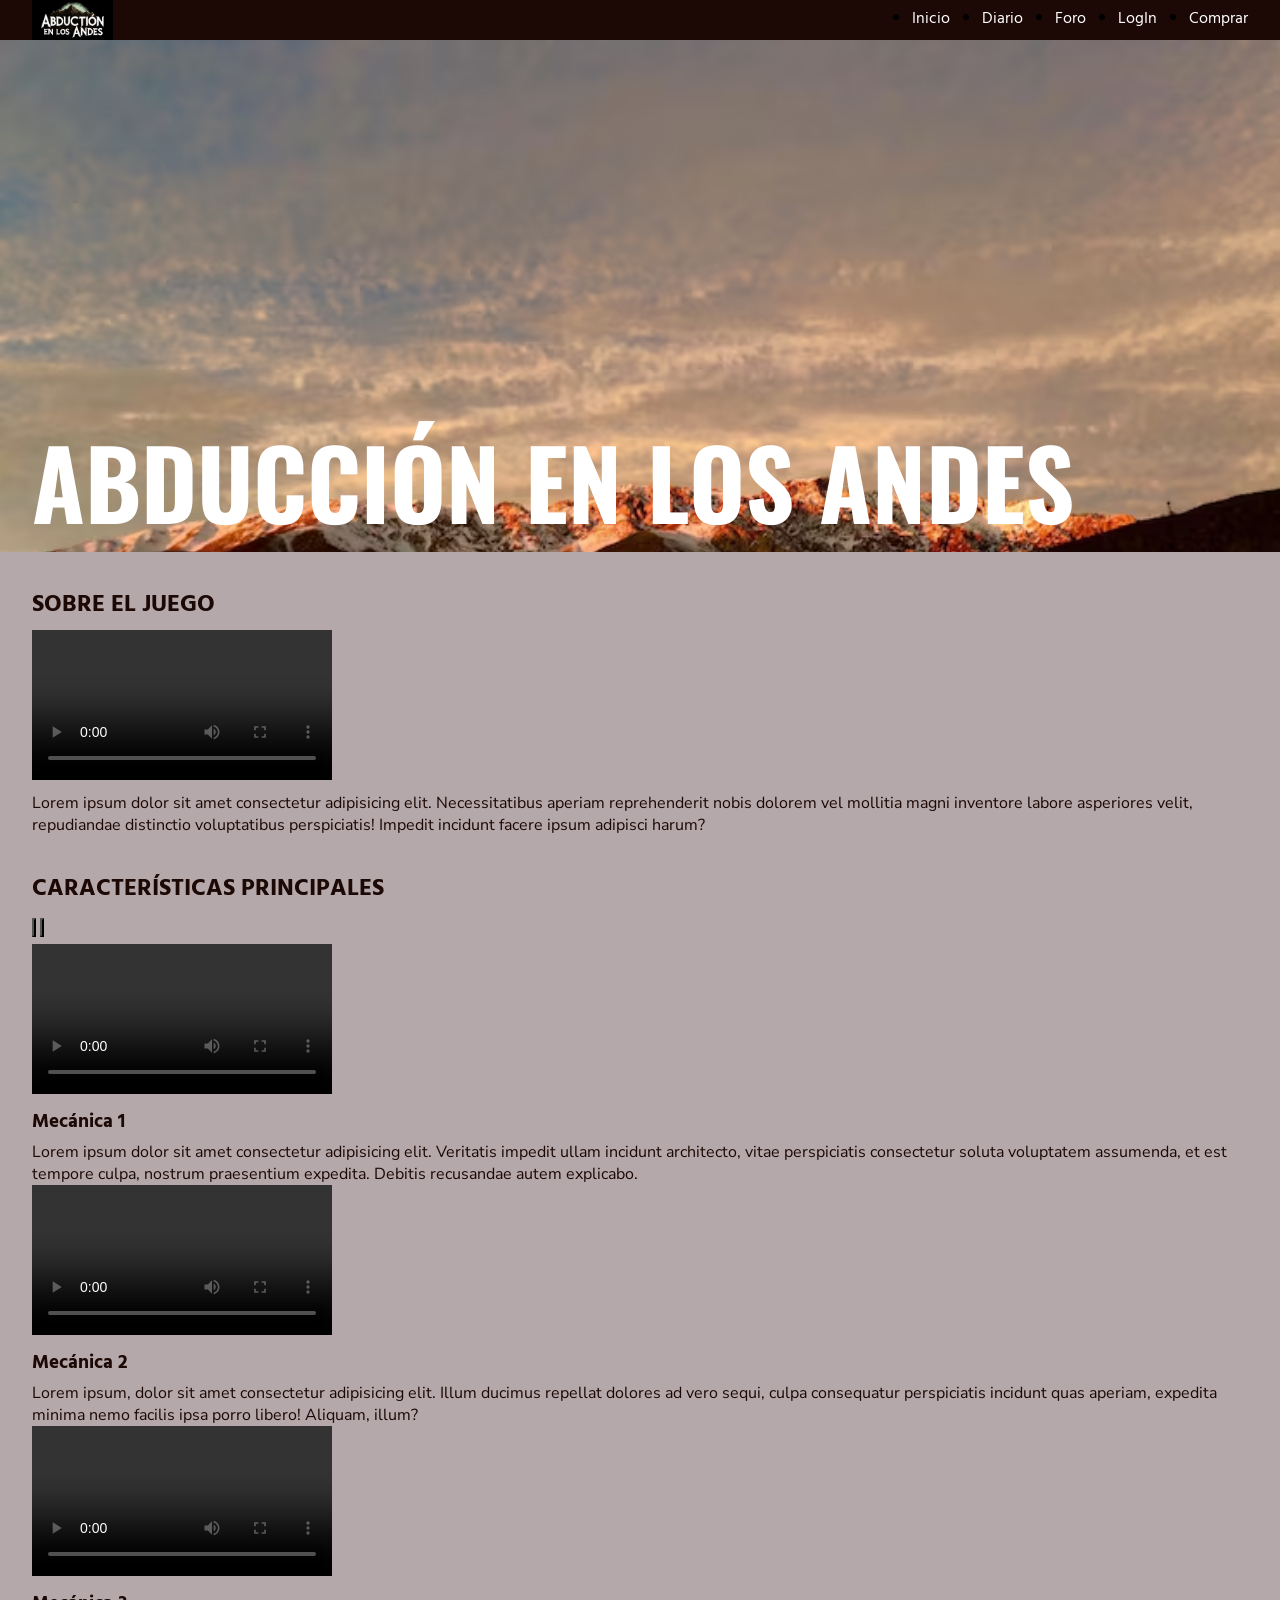
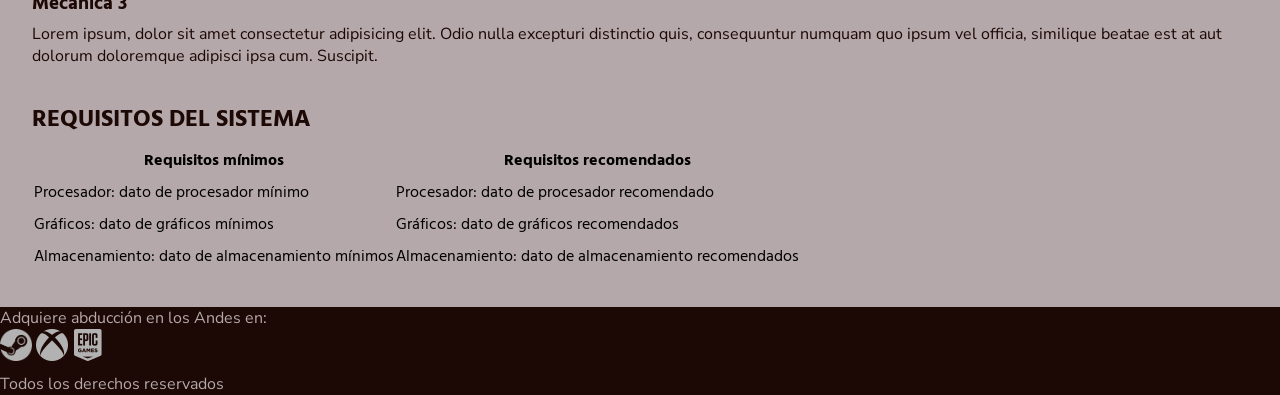
==== index.html @ d73d6712 "initial commit" ====
<!DOCTYPE html>
<html lang="es">
<head>
    <meta charset="UTF-8">
    <meta name="viewport" content="width=device-width, initial-scale=1.0">
    <title>Abducción en los Andes | inicio</title>
    <link rel="stylesheet" href="styles/styles.css">
</head>

<!-- Body -------------------------------------------------------->
<body>

<!-- Header -------------------------------------------------------->
    <header>
        <div>
            <nav>
                <img src="./assets/logo-juego.png" alt="imagen del logo" id="logo-juego">
                <ul>
                <li><a href="#">Inicio</a></li>
                <li><a href="pages/diario.html">Diario</a></li>
                <li><a href="pages/foro.html">Foro</a></li>
                <li><a href="pages/login.html">LogIn</a></li>
                <li><a href="pages/comprar.html">Comprar</a></li>
                </ul>
            </nav>
        </div>
        <div class="main-hero">
            <h1 id="titulo-home">Abducción en los andes</h1>
        </div>
    </header>

<!-- Main ---------------------------------------------------->
    <main class="main-home">

        <!-- Sección 1 Sobre el Juego -->
        <section>
           <h2>Sobre el juego</h2>
           <video src="./assets/trailer.mp4" controls>Trailer</video>
           <p>Lorem ipsum dolor sit amet consectetur adipisicing elit. Necessitatibus aperiam reprehenderit nobis dolorem vel mollitia magni inventore labore asperiores velit, repudiandae distinctio voluptatibus perspiciatis! Impedit incidunt facere ipsum adipisci harum?</p>
        </section>

        <!-- Sección 2 Características principales -->
        <section>
            <h2>Características principales</h2>
            <div>
                <button><img src="icon-next.png" alt=""></button>
                <button><img src="icon-back.png" alt=""></button>
                <article>
                    <video src="./assets/mecanica1.mp4" controls></video>
                    <h3>Mecánica 1</h3>
                    <p>Lorem ipsum dolor sit amet consectetur adipisicing elit. Veritatis impedit ullam incidunt architecto, vitae perspiciatis consectetur soluta voluptatem assumenda, et est tempore culpa, nostrum praesentium expedita. Debitis recusandae autem explicabo.</p>
                </article>
                <article>
                    <video src="./assets/mecanica2.mp4" controls></video>
                    <h3>Mecánica 2</h3>
                    <p>Lorem ipsum, dolor sit amet consectetur adipisicing elit. Illum ducimus repellat dolores ad vero sequi, culpa consequatur perspiciatis incidunt quas aperiam, expedita minima nemo facilis ipsa porro libero! Aliquam, illum?</p>
                </article>
                <article>
                    <video src="./assets/mecanica3.mp4" controls></video>
                    <h3>Mecánica 3</h3>
                    <p>Lorem ipsum, dolor sit amet consectetur adipisicing elit. Odio nulla excepturi distinctio quis, consequuntur numquam quo ipsum vel officia, similique beatae est at aut dolorum doloremque adipisci ipsa cum. Suscipit.</p>
                </article>
            </div>
        </section>

        <!-- Sección 3 Requisitos del sistema -->
        <section>
            <h2>Requisitos del sistema</h2>
            <table>
                <tr>
                    <th>Requisitos mínimos</th>
                    <th>Requisitos recomendados</th>
                </tr>
                <tr>
                    <td>Procesador: dato de procesador mínimo</td>
                    <td>Procesador: dato de procesador recomendado</td>
                </tr>
                <tr>
                    <td>Gráficos: dato de gráficos mínimos</td>
                    <td>Gráficos: dato de gráficos recomendados</td>
                </tr>
                <tr>
                    <td>Almacenamiento: dato de almacenamiento mínimos</td>
                    <td>Almacenamiento: dato de almacenamiento recomendados</td>
                </tr>
            </table>
        </section>
    </main>
    
<!-- Footer ----------------------------------->
    <footer>
        <p>Adquiere abducción en los Andes en:</p>
        <div>
            <img src="./assets/iconlinksteam.webp" alt="ícono de steam" id="icon-steam">
            <img src="./assets/iconlinkxbox.png" alt="ícono de xbox" id="icon-xbox">
            <img src="./assets/iconlinkepic.png" alt="ícono de epic games" id="icon-epic">
        </div>
        <p>Todos los derechos reservados</p>
    </footer>
</body>
</html>
---- styles/styles.css ----
@import url('https://fonts.googleapis.com/css2?family=Hind+Guntur:wght@300;400;500;600;700&family=Nunito+Sans:ital,opsz,wght@0,6..12,200..1000;1,6..12,200..1000&family=Oswald:wght@200..700&display=swap');

*{
    margin: 0;
    padding: 0;

}

body{
    background-color: #B5A8AA;
    font-family: "Hind Guntur", sans-serif;
}

section{
    margin: 2rem;
}

h1
{color:white;
text-transform: uppercase;
font-family: "Oswald", sans-serif;
}

#titulo-home{
    font-size: 6rem;
}

h2{
    color: #1C0804;
    text-transform: uppercase;
    font-family: "Hind Guntur", sans-serif;
}

h3{
    color: #1C0804;
    text-transform: capitalize;
}

p{
    color: #1C0804;
    font-family: "Nunito Sans", sans-serif;
}

button{
    background-color: whitesmoke;
}

nav{
    padding-left: 2rem;
    padding-right: 2rem;
    background-size: cover;
    background-color: #1C0804;
   display:flex;
   flex-direction:row;
   justify-content: space-between;
   align-items: center;
   ul{
    a{
        color: white;
        text-transform: capitalize;
        text-decoration: none;
    }
    display: flex;
    flex-direction: row;
    column-gap: 2rem;
   }
   #logo-juego{
    height: 40px;
   }
}

.main-hero{
    background-image:url(../assets/main-hero.avif);
    background-size: cover;
    background-position: center;
    background-repeat:no-repeat;
    text-align:left;
    block-size: 32rem;
    padding-left: 2rem;
    display:flex;
    align-items: last baseline;
}

.secondary-hero{
    background-image:url(../assets/secondary-hero.avif);
    background-size:cover;
    background-position: center;
    background-repeat: no-repeat;
    text-align: left;
    block-size: 8rem;
    padding-left: 2rem;
    display:flex;
    align-items: last baseline
}

footer{
    background-color: #1C0804;
    p{color: #B5A8AA;}
}

#icon-steam{
    width: 32px;
    height: 32px;
    color: #B5A8AA;
    filter: invert(70%);
}

#icon-xbox{
    width: 32px;
    height: 32px;
    color: #B5A8AA;
    filter: invert(70%);
}

#icon-epic{
    width: 32px;
    height: 32px;
    color: #B5A8AA;
    filter: invert(70%);
}

#icon-twitter{
    height: 32px;
    color: #B5A8AA;
    filter: invert(30%);    
}

#icon-google{
    height: 32px;
    color: #B5A8AA;
    filter: invert(30%);
}

#icon-facebook{
    height: 44px;
    color: #B5A8AA;
    filter: invert(30%);
}

#icon-comment{
    height: 32px;
    color: #B5A8AA;
    filter: invert(30%);
}

.nav-numeros{
    display: flex;
    flex-direction: row;
    margin-left: 2rem;
    align-items: baseline;
}

.nav-numeros-li{
    width: 5px;
    height: 25px;
    padding-left: 0.5rem;
    padding-right: 0.5rem;
    border: #1C0804 solid;
    border-radius: 50px;
}

.contenedor-cards{
       border: #1C0804 solid;
       border-radius: 30px;
       padding: 1rem;
}

.contenedor-cards-card{
    border: #573731 solid;
    border-width: 1px;
    border-radius: 10px;
    padding: 1rem;
    margin: 0.5rem;
    display: flex;
    flex-direction: column;
    row-gap: .5rem;
}

.like-comment-share{
    width: 150px;
    display: flex;
    flex-direction: row;
    justify-content: space-between;

}

.like-status{
    width: 40px;
    display: flex;
    flex-direction: row;
    justify-content: space-evenly;
}

.comment-status{
    width: 40px;
    display: flex;
    flex-direction: row;
    justify-content: space-evenly;
}

.share-status{
    width: 40px;
    display: flex;
    flex-direction: row;
    justify-content: space-evenly;
}

.main-foro{
    display: grid;
    grid-template-columns: repeat(3, 1fr);
    grid-template-areas: 
    "foro-discusiones foro-discusiones foro-sidebar";
}

.foro-discusiones{
    grid-area: foro-discusiones;
}

.foro-sidebar{
    grid-area: foro-sidebar;
}
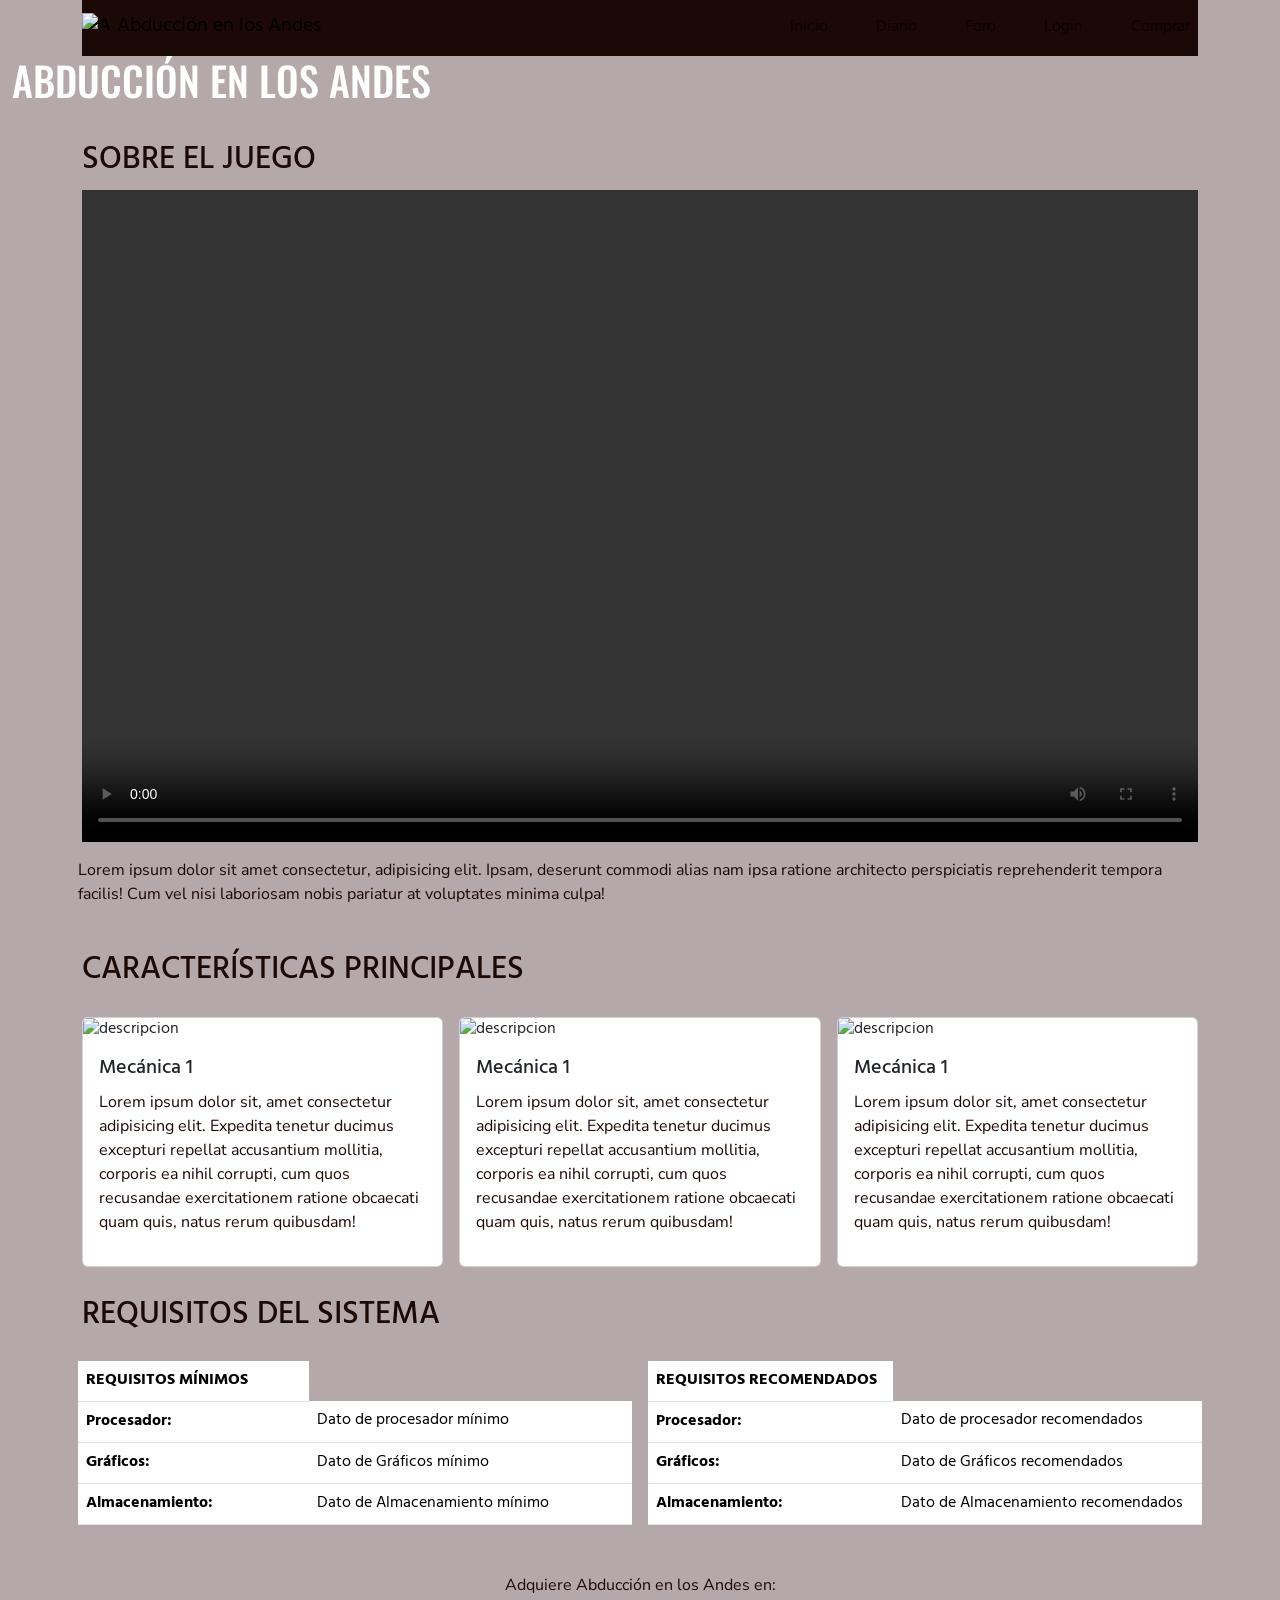
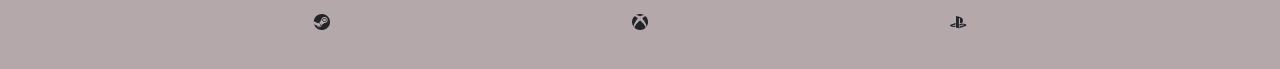
==== commit 52687e9a: "indexversionbootstrap" ====
--- a/index.html
+++ b/index.html
@@ -3,99 +3,203 @@
 <head>
     <meta charset="UTF-8">
     <meta name="viewport" content="width=device-width, initial-scale=1.0">
-    <title>Abducción en los Andes | inicio</title>
-    <link rel="stylesheet" href="styles/styles.css">
+    <title>Practicazos Diego</title>
+    <link href="https://cdn.jsdelivr.net/npm/bootstrap@5.3.8/dist/css/bootstrap.min.css" rel="stylesheet" integrity="sha384-sRIl4kxILFvY47J16cr9ZwB07vP4J8+LH7qKQnuqkuIAvNWLzeN8tE5YBujZqJLB" crossorigin="anonymous">
+    <link rel="stylesheet" href="https://cdn.jsdelivr.net/npm/bootstrap-icons@1.13.1/font/bootstrap-icons.min.css">
+    <link rel="stylesheet" href="./styles/styles.css">
 </head>
 
-<!-- Body -------------------------------------------------------->
 <body>
 
-<!-- Header -------------------------------------------------------->
-    <header>
-        <div>
-            <nav>
-                <img src="./assets/logo-juego.png" alt="imagen del logo" id="logo-juego">
-                <ul>
-                <li><a href="#">Inicio</a></li>
-                <li><a href="pages/diario.html">Diario</a></li>
-                <li><a href="pages/foro.html">Foro</a></li>
-                <li><a href="pages/login.html">LogIn</a></li>
-                <li><a href="pages/comprar.html">Comprar</a></li>
+<!-- HOME / NAV BAR -->
+
+    <div class="container">
+        <nav class="navbar navbar-expand-md navbar-light">
+            <a href="#" class="navbar-brand">
+                <img src="logo.jpg" alt="Abducción en los Andes Logo" width="30" height="24" class="d-inline-block align-top"/>
+                Abducción en los Andes
+            </a>
+            <button
+            class="navbar-toggler" 
+            type="button"
+            data-bs-toggle="collapse"
+            data-bs-target="#toggleMobileMenu"
+            aria-controls="toggleMobileMenu"
+            aria-expanded="false"
+            aria-label="toggle navigation"
+            >
+                <span class="navbar-toggler-icon"></span>
+            </button>
+            <div class="collapse navbar-collapse" id="toggleMobileMenu">
+                <ul class="navbar-nav ms-auto text-center">
+                    <li>
+                        <a class="nav-link" href="#">Inicio</a>
+                    </li>
+                    <li>
+                        <a class="nav-link" href="#">Diario</a>
+                    </li>
+                    <li>
+                        <a class="nav-link" href="#">Foro</a>
+                    </li>
+                    <li>
+                        <a class="nav-link" href="#">Login</a>
+                    </li>
+                    <li>
+                        <a class="nav-link" href="#">Comprar</a>
+                    </li>
                 </ul>
-            </nav>
+            </div>
+        </nav>
+    </div>
+
+<!-- HOME / HERO -->
+
+    <div class="container-fluid h-50">
+        <header class="row">
+            <div class="col-12">
+                <h1>ABDUCCIÓN EN LOS ANDES</h1>
+            </div>
+        </header>
+    </div>
+
+<!-- HOME / SECCIÓN 1 / SOBRE EL JUEGO -->
+
+        <section class="container">
+            <div class="row">
+                <div class="col-12">
+                    <h2>SOBRE EL JUEGO</h2>
+                </div>
+                <div class="col-12">
+                    <div class="ratio ratio-16x9">trailer del juego
+                        <video src="./assets/trailer.mp4" controls>Trailer del juego</video>
+                    </div>
+                </div>
+                <div class="col-12 g-3">
+                    <p>Lorem ipsum dolor sit amet consectetur, adipisicing elit. Ipsam, deserunt commodi alias nam ipsa ratione architecto perspiciatis reprehenderit tempora facilis! Cum vel nisi laboriosam nobis pariatur at voluptates minima culpa!</p>
+                </div>
+            </div>
+        </section>
+
+<!-- HOME / SECCIÓN 2 / CARACTERÍSTICAS PRINCIPALES -->
+
+    <section class="container">
+        <div class="row g-3">
+            
+            <div class="col-12">
+                <h2>CARACTERÍSTICAS PRINCIPALES</h2>
+            </div>
+
+            <div class="col-12 col-md-6 col-lg-4">
+                <div class="card">
+                    <img src="imgcard1.jpg" alt="descripcion" class="card-img-top">
+                    <div class="card-body">
+                        <h5 class="card-title">Mecánica 1</h5>
+                        <p class="card-tex">Lorem ipsum dolor sit, amet consectetur adipisicing elit. Expedita tenetur ducimus excepturi repellat accusantium mollitia, corporis ea nihil corrupti, cum quos recusandae exercitationem ratione obcaecati quam quis, natus rerum quibusdam!</p>
+                    </div>
+                </div>
+            </div>
+
+            <div class="col-12 col-md-6 col-lg-4">
+                <div class="card">
+                    <img src="imgcard2.jpg" alt="descripcion" class="card-img-top">
+                    <div class="card-body">
+                        <h5 class="card-title">Mecánica 1</h5>
+                        <p class="card-tex">Lorem ipsum dolor sit, amet consectetur adipisicing elit. Expedita tenetur ducimus excepturi repellat accusantium mollitia, corporis ea nihil corrupti, cum quos recusandae exercitationem ratione obcaecati quam quis, natus rerum quibusdam!</p>
+                    </div>
+                </div>
+            </div>
+
+            <div class="col-12 col-md-6 col-lg-4">
+                <div class="card">
+                    <img src="imgcard3.jpg" alt="descripcion" class="card-img-top">
+                    <div class="card-body">
+                        <h5 class="card-title">Mecánica 1</h5>
+                        <p class="card-tex">Lorem ipsum dolor sit, amet consectetur adipisicing elit. Expedita tenetur ducimus excepturi repellat accusantium mollitia, corporis ea nihil corrupti, cum quos recusandae exercitationem ratione obcaecati quam quis, natus rerum quibusdam!</p>
+                    </div>
+                </div>
+            </div>
+
         </div>
-        <div class="main-hero">
-            <h1 id="titulo-home">Abducción en los andes</h1>
+    </section>
+
+<!-- HOME / SECCIÓN 3 / REQUISITOS DEL SISTEMA -->
+
+    <section class="container">
+        <div class="row">
+            <div class="col-12">
+                <h2>REQUISITOS DEL SISTEMA</h2>
+            </div>
+            
+            <div class="col-12 col-md-6 col-lg-6 g-3">
+                <div class="table-responsive">
+                    <table class="table">
+                        <tr>
+                            <th>REQUISITOS MÍNIMOS</th>
+                        </tr>
+                        <tr>
+                            <th>Procesador:</th>
+                            <td>Dato de procesador mínimo</td>
+                        </tr>
+                        <tr>
+                            <th>Gráficos:</th>
+                            <td>Dato de Gráficos mínimo</td>
+                        </tr>
+                        <tr>
+                            <th>Almacenamiento:</th>
+                            <td>Dato de Almacenamiento mínimo</td>
+                        </tr>
+                    </table>
+                </div>
+            </div>
+
+            <div class="col-12 col-md-6 col-lg-6 g-3">
+                <div class="table-responsive">
+                    <table class="table">
+                        <tr>
+                            <th>REQUISITOS RECOMENDADOS</th>
+                        </tr>
+                        <tr>
+                            <th>Procesador:</th>
+                            <td>Dato de procesador recomendados</td>
+                        </tr>
+                        <tr>
+                            <th>Gráficos:</th>
+                            <td>Dato de Gráficos recomendados</td>
+                        </tr>
+                        <tr>
+                            <th>Almacenamiento:</th>
+                            <td>Dato de Almacenamiento recomendados</td>
+                        </tr>
+                    </table>
+                </div>
+            </div>
+
         </div>
-    </header>
-
-<!-- Main ---------------------------------------------------->
-    <main class="main-home">
-
-        <!-- Sección 1 Sobre el Juego -->
-        <section>
-           <h2>Sobre el juego</h2>
-           <video src="./assets/trailer.mp4" controls>Trailer</video>
-           <p>Lorem ipsum dolor sit amet consectetur adipisicing elit. Necessitatibus aperiam reprehenderit nobis dolorem vel mollitia magni inventore labore asperiores velit, repudiandae distinctio voluptatibus perspiciatis! Impedit incidunt facere ipsum adipisci harum?</p>
-        </section>
-
-        <!-- Sección 2 Características principales -->
-        <section>
-            <h2>Características principales</h2>
-            <div>
-                <button><img src="icon-next.png" alt=""></button>
-                <button><img src="icon-back.png" alt=""></button>
-                <article>
-                    <video src="./assets/mecanica1.mp4" controls></video>
-                    <h3>Mecánica 1</h3>
-                    <p>Lorem ipsum dolor sit amet consectetur adipisicing elit. Veritatis impedit ullam incidunt architecto, vitae perspiciatis consectetur soluta voluptatem assumenda, et est tempore culpa, nostrum praesentium expedita. Debitis recusandae autem explicabo.</p>
-                </article>
-                <article>
-                    <video src="./assets/mecanica2.mp4" controls></video>
-                    <h3>Mecánica 2</h3>
-                    <p>Lorem ipsum, dolor sit amet consectetur adipisicing elit. Illum ducimus repellat dolores ad vero sequi, culpa consequatur perspiciatis incidunt quas aperiam, expedita minima nemo facilis ipsa porro libero! Aliquam, illum?</p>
-                </article>
-                <article>
-                    <video src="./assets/mecanica3.mp4" controls></video>
-                    <h3>Mecánica 3</h3>
-                    <p>Lorem ipsum, dolor sit amet consectetur adipisicing elit. Odio nulla excepturi distinctio quis, consequuntur numquam quo ipsum vel officia, similique beatae est at aut dolorum doloremque adipisci ipsa cum. Suscipit.</p>
-                </article>
-            </div>
-        </section>
-
-        <!-- Sección 3 Requisitos del sistema -->
-        <section>
-            <h2>Requisitos del sistema</h2>
-            <table>
-                <tr>
-                    <th>Requisitos mínimos</th>
-                    <th>Requisitos recomendados</th>
-                </tr>
-                <tr>
-                    <td>Procesador: dato de procesador mínimo</td>
-                    <td>Procesador: dato de procesador recomendado</td>
-                </tr>
-                <tr>
-                    <td>Gráficos: dato de gráficos mínimos</td>
-                    <td>Gráficos: dato de gráficos recomendados</td>
-                </tr>
-                <tr>
-                    <td>Almacenamiento: dato de almacenamiento mínimos</td>
-                    <td>Almacenamiento: dato de almacenamiento recomendados</td>
-                </tr>
-            </table>
-        </section>
-    </main>
-    
-<!-- Footer ----------------------------------->
-    <footer>
-        <p>Adquiere abducción en los Andes en:</p>
-        <div>
-            <img src="./assets/iconlinksteam.webp" alt="ícono de steam" id="icon-steam">
-            <img src="./assets/iconlinkxbox.png" alt="ícono de xbox" id="icon-xbox">
-            <img src="./assets/iconlinkepic.png" alt="ícono de epic games" id="icon-epic">
+    </section>
+
+<!-- HOME / FOOTER -->
+
+    <section class="container-fluid">
+        <div class="row">
+            <div class="col-12 d-flex justify-content-center">
+                <p>Adquiere Abducción en los Andes en:</p>
+            </div>
+            <div class="col-12 d-flex justify-content-evenly">
+                <div>
+                    <a class="nav-link" href="#"><i class="bi bi-steam"></i></a>
+                </div>
+                <div>
+                    <a class="nav-link" href="#"><i class="bi bi-xbox"></i></a>
+                </div>
+                <div>
+                    <a class="nav-link" href="#"><i class="bi bi-playstation"></i></a>
+                </div>
+            </div>
         </div>
-        <p>Todos los derechos reservados</p>
-    </footer>
+    </section>
+
+    <script src="https://cdn.jsdelivr.net/npm/bootstrap@5.0.2/dist/js/bootstrap.bundle.min.js" integrity="sha384-MrcW6ZMFYlzcLA8Nl+NtUVF0sA7MsXsP1UyJoMp4YLEuNSfAP+JcXn/tWtIaxVXM" crossorigin="anonymous"></script>
+
 </body>
+
 </html>
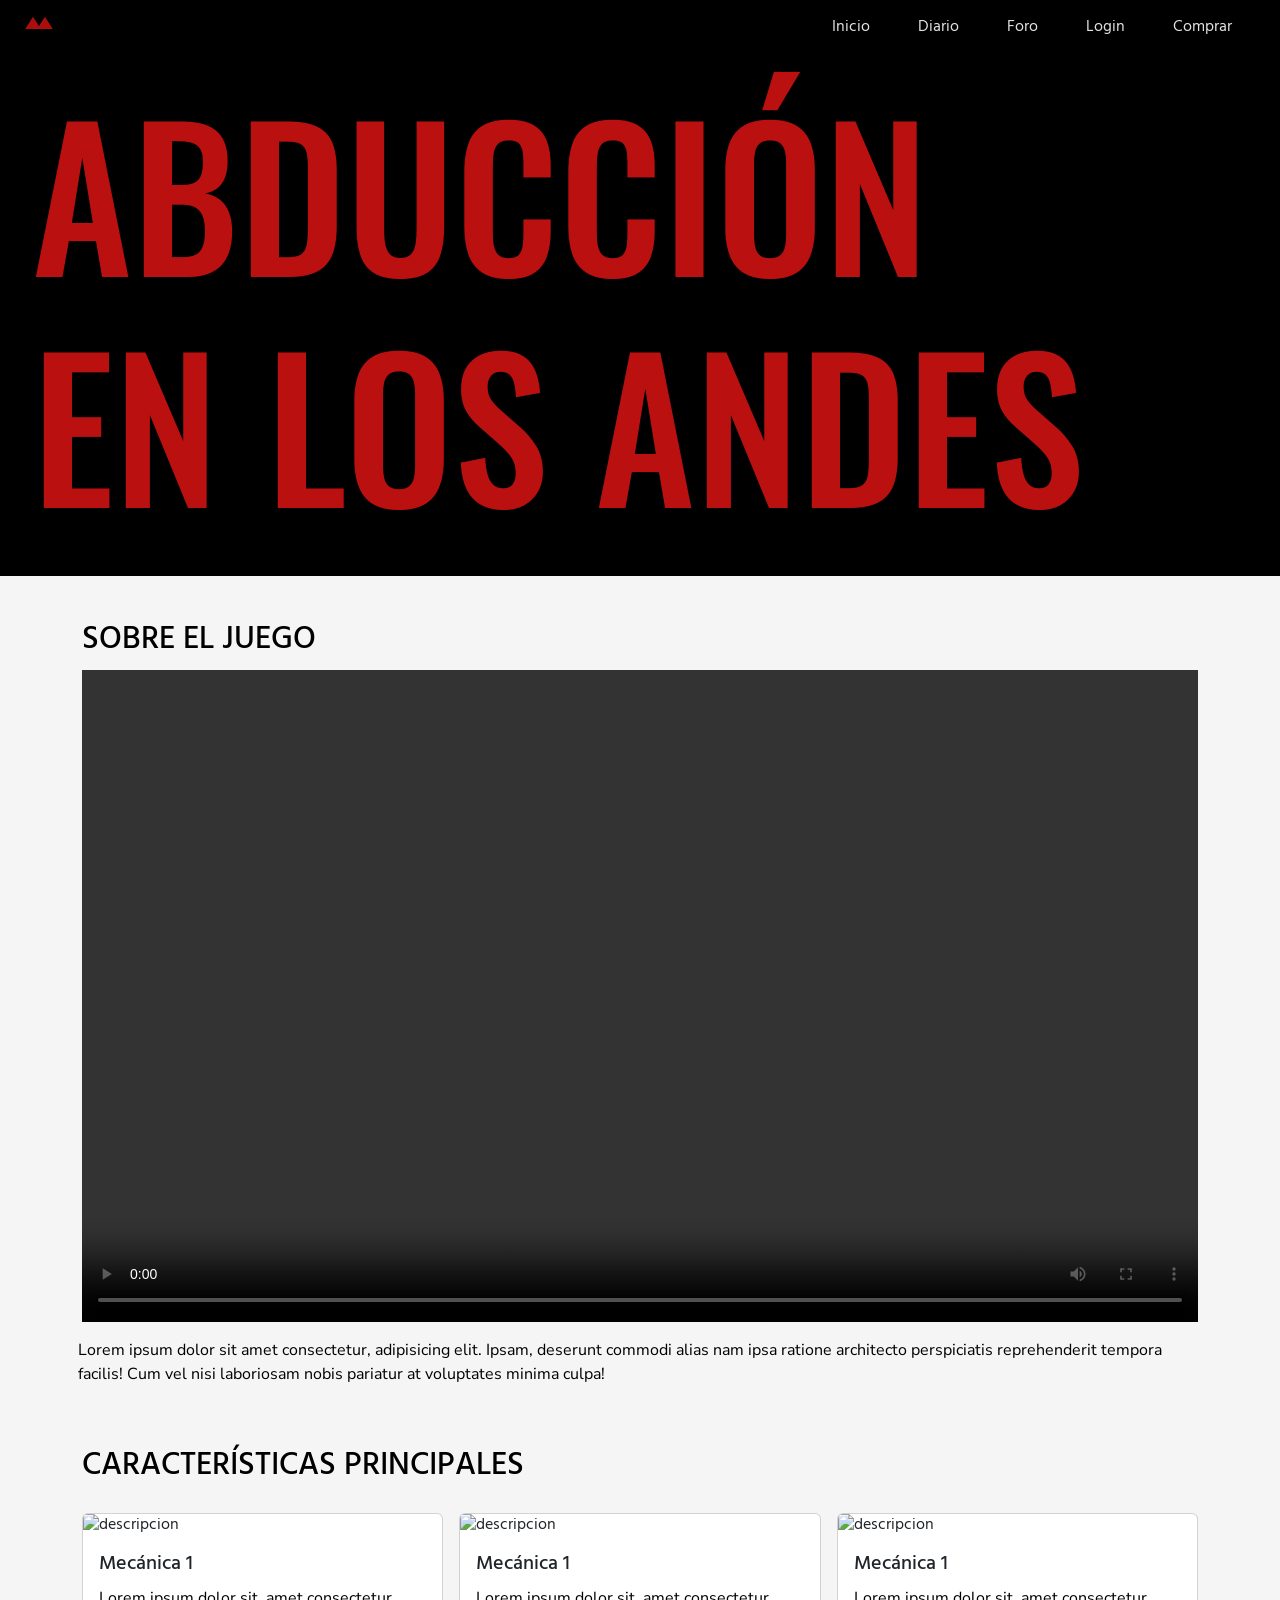
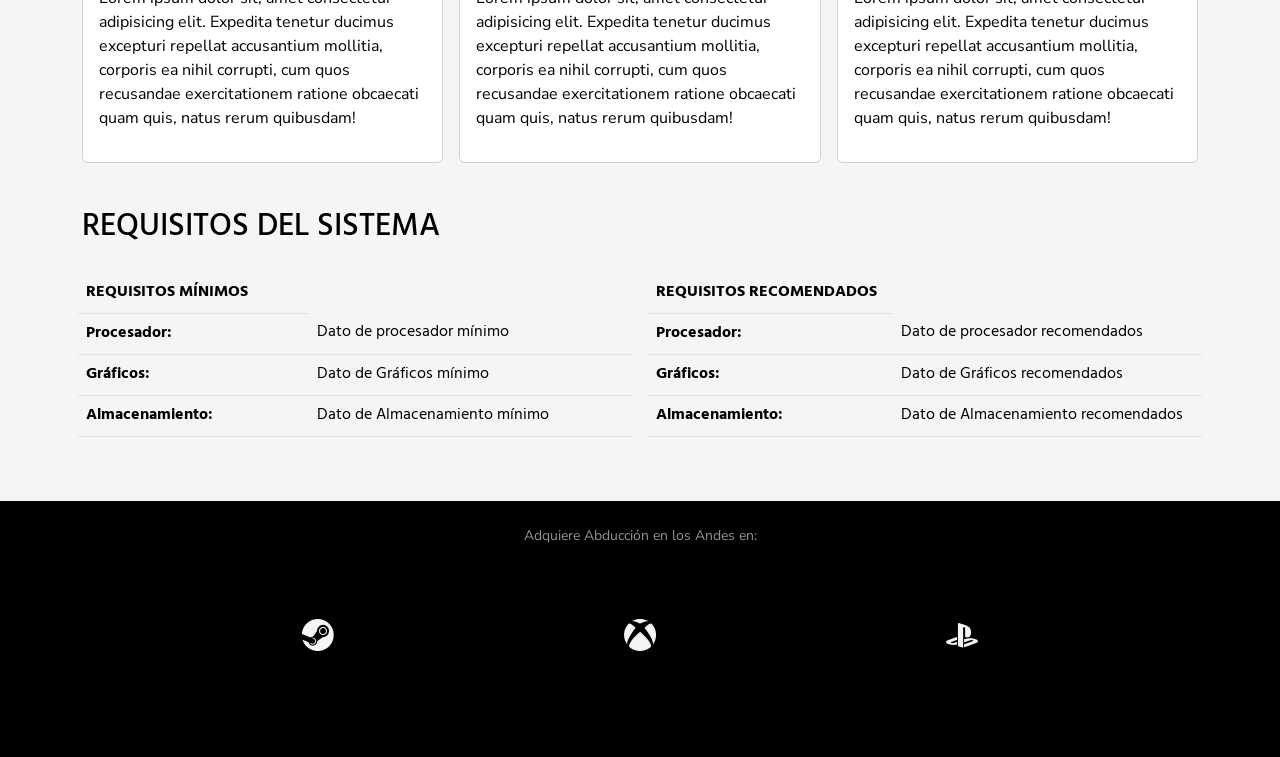
==== commit e335a356: "optimización de navbar y footer con bootstrap, mejoras de estilos" ====
--- a/index.html
+++ b/index.html
@@ -3,7 +3,7 @@
 <head>
     <meta charset="UTF-8">
     <meta name="viewport" content="width=device-width, initial-scale=1.0">
-    <title>Practicazos Diego</title>
+    <title>Abducción en los Andes</title>
     <link href="https://cdn.jsdelivr.net/npm/bootstrap@5.3.8/dist/css/bootstrap.min.css" rel="stylesheet" integrity="sha384-sRIl4kxILFvY47J16cr9ZwB07vP4J8+LH7qKQnuqkuIAvNWLzeN8tE5YBujZqJLB" crossorigin="anonymous">
     <link rel="stylesheet" href="https://cdn.jsdelivr.net/npm/bootstrap-icons@1.13.1/font/bootstrap-icons.min.css">
     <link rel="stylesheet" href="./styles/styles.css">
@@ -13,11 +13,11 @@
 
 <!-- HOME / NAV BAR -->
 
-    <div class="container">
-        <nav class="navbar navbar-expand-md navbar-light">
+    <div class="container-fluid">
+        <nav class="navbar navbar-expand-md navbar-dark fixed-top d-flex justify-content-between">
             <a href="#" class="navbar-brand">
-                <img src="logo.jpg" alt="Abducción en los Andes Logo" width="30" height="24" class="d-inline-block align-top"/>
-                Abducción en los Andes
+                <img src="assets/Abduccionenlosandes_Logo.svg" alt="Abducción en los Andes Logo" width="30" height="24" class="d-inline-block align-top ms-4"/>
+                
             </a>
             <button
             class="navbar-toggler" 
@@ -31,21 +31,21 @@
                 <span class="navbar-toggler-icon"></span>
             </button>
             <div class="collapse navbar-collapse" id="toggleMobileMenu">
-                <ul class="navbar-nav ms-auto text-center">
-                    <li>
-                        <a class="nav-link" href="#">Inicio</a>
-                    </li>
-                    <li>
-                        <a class="nav-link" href="#">Diario</a>
-                    </li>
-                    <li>
-                        <a class="nav-link" href="#">Foro</a>
-                    </li>
-                    <li>
-                        <a class="nav-link" href="#">Login</a>
-                    </li>
-                    <li>
-                        <a class="nav-link" href="#">Comprar</a>
+                <ul class="navbar-nav ms-auto me-4 text-center">
+                    <li class="nav-item px-lg-3">
+                        <a class="nav-link MD-navbar-button" href="#">Inicio</a>
+                    </li>
+                    <li class="nav-item px-lg-3">
+                        <a class="nav-link MD-navbar-button" href="pages/diario.html">Diario</a>
+                    </li>
+                    <li class="nav-item px-lg-3">
+                        <a class="nav-link MD-navbar-button" href="pages/foro.html">Foro</a>
+                    </li>
+                    <li class="nav-item px-lg-3">
+                        <a class="nav-link MD-navbar-button" href="pages/login.html">Login</a>
+                    </li>
+                    <li class="nav-item px-lg-3">
+                        <a class="nav-link MD-navbar-button" href="pages/comprar.html">Comprar</a>
                     </li>
                 </ul>
             </div>
@@ -54,17 +54,17 @@
 
 <!-- HOME / HERO -->
 
-    <div class="container-fluid h-50">
+    <div class="container-fluid main-hero">
         <header class="row">
             <div class="col-12">
-                <h1>ABDUCCIÓN EN LOS ANDES</h1>
+                <h1 class="titulo-home">ABDUCCIÓN<br>EN LOS ANDES</h1>
             </div>
         </header>
     </div>
 
 <!-- HOME / SECCIÓN 1 / SOBRE EL JUEGO -->
 
-        <section class="container">
+        <section class="container mt-5">
             <div class="row">
                 <div class="col-12">
                     <h2>SOBRE EL JUEGO</h2>
@@ -82,7 +82,7 @@
 
 <!-- HOME / SECCIÓN 2 / CARACTERÍSTICAS PRINCIPALES -->
 
-    <section class="container">
+    <section class="container mt-5">
         <div class="row g-3">
             
             <div class="col-12">
@@ -91,7 +91,7 @@
 
             <div class="col-12 col-md-6 col-lg-4">
                 <div class="card">
-                    <img src="imgcard1.jpg" alt="descripcion" class="card-img-top">
+                    <img src="imgmecanica1.jpg" alt="descripcion" class="card-img-top">
                     <div class="card-body">
                         <h5 class="card-title">Mecánica 1</h5>
                         <p class="card-tex">Lorem ipsum dolor sit, amet consectetur adipisicing elit. Expedita tenetur ducimus excepturi repellat accusantium mollitia, corporis ea nihil corrupti, cum quos recusandae exercitationem ratione obcaecati quam quis, natus rerum quibusdam!</p>
@@ -101,7 +101,7 @@
 
             <div class="col-12 col-md-6 col-lg-4">
                 <div class="card">
-                    <img src="imgcard2.jpg" alt="descripcion" class="card-img-top">
+                    <img src="imgmecanica2.jpg" alt="descripcion" class="card-img-top">
                     <div class="card-body">
                         <h5 class="card-title">Mecánica 1</h5>
                         <p class="card-tex">Lorem ipsum dolor sit, amet consectetur adipisicing elit. Expedita tenetur ducimus excepturi repellat accusantium mollitia, corporis ea nihil corrupti, cum quos recusandae exercitationem ratione obcaecati quam quis, natus rerum quibusdam!</p>
@@ -111,7 +111,7 @@
 
             <div class="col-12 col-md-6 col-lg-4">
                 <div class="card">
-                    <img src="imgcard3.jpg" alt="descripcion" class="card-img-top">
+                    <img src="imgmecanica3.jpg" alt="descripcion" class="card-img-top">
                     <div class="card-body">
                         <h5 class="card-title">Mecánica 1</h5>
                         <p class="card-tex">Lorem ipsum dolor sit, amet consectetur adipisicing elit. Expedita tenetur ducimus excepturi repellat accusantium mollitia, corporis ea nihil corrupti, cum quos recusandae exercitationem ratione obcaecati quam quis, natus rerum quibusdam!</p>
@@ -124,7 +124,7 @@
 
 <!-- HOME / SECCIÓN 3 / REQUISITOS DEL SISTEMA -->
 
-    <section class="container">
+    <section class="container mt-5 mb-5">
         <div class="row">
             <div class="col-12">
                 <h2>REQUISITOS DEL SISTEMA</h2>
@@ -132,7 +132,7 @@
             
             <div class="col-12 col-md-6 col-lg-6 g-3">
                 <div class="table-responsive">
-                    <table class="table">
+                    <table class="MD-table-requisitos table">
                         <tr>
                             <th>REQUISITOS MÍNIMOS</th>
                         </tr>
@@ -154,7 +154,7 @@
 
             <div class="col-12 col-md-6 col-lg-6 g-3">
                 <div class="table-responsive">
-                    <table class="table">
+                    <table class="MD-table-requisitos table">
                         <tr>
                             <th>REQUISITOS RECOMENDADOS</th>
                         </tr>
@@ -179,24 +179,24 @@
 
 <!-- HOME / FOOTER -->
 
-    <section class="container-fluid">
+    <footer class="container-fluid">
         <div class="row">
             <div class="col-12 d-flex justify-content-center">
-                <p>Adquiere Abducción en los Andes en:</p>
-            </div>
-            <div class="col-12 d-flex justify-content-evenly">
+                <p class="mt-4 mb-5 MD-footer-texto1">Adquiere Abducción en los Andes en:</p>
+            </div>
+            <div class="col-12 d-flex justify-content-evenly mt-4 mb-4">
                 <div>
-                    <a class="nav-link" href="#"><i class="bi bi-steam"></i></a>
+                    <a class="nav-link MD-footer-button" href="#"><i class="bi bi-steam"></i></a>
                 </div>
                 <div>
-                    <a class="nav-link" href="#"><i class="bi bi-xbox"></i></a>
+                    <a class="nav-link MD-footer-button" href="#"><i class="bi bi-xbox"></i></a>
                 </div>
                 <div>
-                    <a class="nav-link" href="#"><i class="bi bi-playstation"></i></a>
+                    <a class="nav-link MD-footer-button" href="#"><i class="bi bi-playstation"></i></a>
                 </div>
             </div>
         </div>
-    </section>
+    </footer>
 
     <script src="https://cdn.jsdelivr.net/npm/bootstrap@5.0.2/dist/js/bootstrap.bundle.min.js" integrity="sha384-MrcW6ZMFYlzcLA8Nl+NtUVF0sA7MsXsP1UyJoMp4YLEuNSfAP+JcXn/tWtIaxVXM" crossorigin="anonymous"></script>
 
--- a/styles/styles.css
+++ b/styles/styles.css
@@ -7,37 +7,34 @@
 }
 
 body{
-    background-color: #B5A8AA;
+    background-color: whitesmoke;
     font-family: "Hind Guntur", sans-serif;
 }
 
-section{
-    margin: 2rem;
-}
-
 h1
-{color:white;
+{color:rgb(187, 16, 16);
 text-transform: uppercase;
 font-family: "Oswald", sans-serif;
 }
 
-#titulo-home{
-    font-size: 6rem;
+.titulo-home{
+    font-size: 12rem;
+    padding-bottom: 2rem;
 }
 
 h2{
-    color: #1C0804;
+    color: black;
     text-transform: uppercase;
     font-family: "Hind Guntur", sans-serif;
 }
 
 h3{
-    color: #1C0804;
+    color: black;
     text-transform: capitalize;
 }
 
 p{
-    color: #1C0804;
+    color: black;
     font-family: "Nunito Sans", sans-serif;
 }
 
@@ -46,43 +43,44 @@
 }
 
 nav{
-    padding-left: 2rem;
-    padding-right: 2rem;
     background-size: cover;
-    background-color: #1C0804;
-   display:flex;
-   flex-direction:row;
-   justify-content: space-between;
-   align-items: center;
-   ul{
-    a{
-        color: white;
-        text-transform: capitalize;
-        text-decoration: none;
-    }
-    display: flex;
-    flex-direction: row;
-    column-gap: 2rem;
-   }
-   #logo-juego{
-    height: 40px;
-   }
+    background-color: black;
+    opacity: 0.92;
+}
+
+.MD-navbar-button{
+    color: whitesmoke;
+}
+
+.MD-navbar-button:hover{
+    color:rgb(187, 16, 16);
+    font-size: 17px;
+}
+
+.MD-footer-button{
+    color: whitesmoke;
+    font-size: 2rem;
+}
+
+.MD-footer-button:hover{
+    color:rgb(187, 16, 16);
+    font-size: 2.25rem;
 }
 
 .main-hero{
-    background-image:url(../assets/main-hero.avif);
+    background-color: black;
     background-size: cover;
     background-position: center;
     background-repeat:no-repeat;
     text-align:left;
-    block-size: 32rem;
+    block-size: 36rem;
     padding-left: 2rem;
     display:flex;
     align-items: last baseline;
 }
 
 .secondary-hero{
-    background-image:url(../assets/secondary-hero.avif);
+    background-color: black;
     background-size:cover;
     background-position: center;
     background-repeat: no-repeat;
@@ -94,8 +92,14 @@
 }
 
 footer{
-    background-color: #1C0804;
-    p{color: #B5A8AA;}
+    background-color: black;
+    block-size: 16rem;
+    p{color: #f3f3f3;}
+}
+
+.MD-footer-texto1{
+    color: rgb(146, 146, 146);
+    font-size: 14px;
 }
 
 #icon-steam{
@@ -218,4 +222,9 @@
 
 .foro-sidebar{
     grid-area: foro-sidebar;
+}
+
+/* Fondo de tabla personalizado--PROFES, ESTO LO GOOGLEE PERO LO APLIQUÉ SIN ENTENDER QUÉ SIGNIFICA ESA PROPIEDAD, Pero funciona. */
+.MD-table-requisitos{
+    --bs-table-bg:whitesmoke;
 }
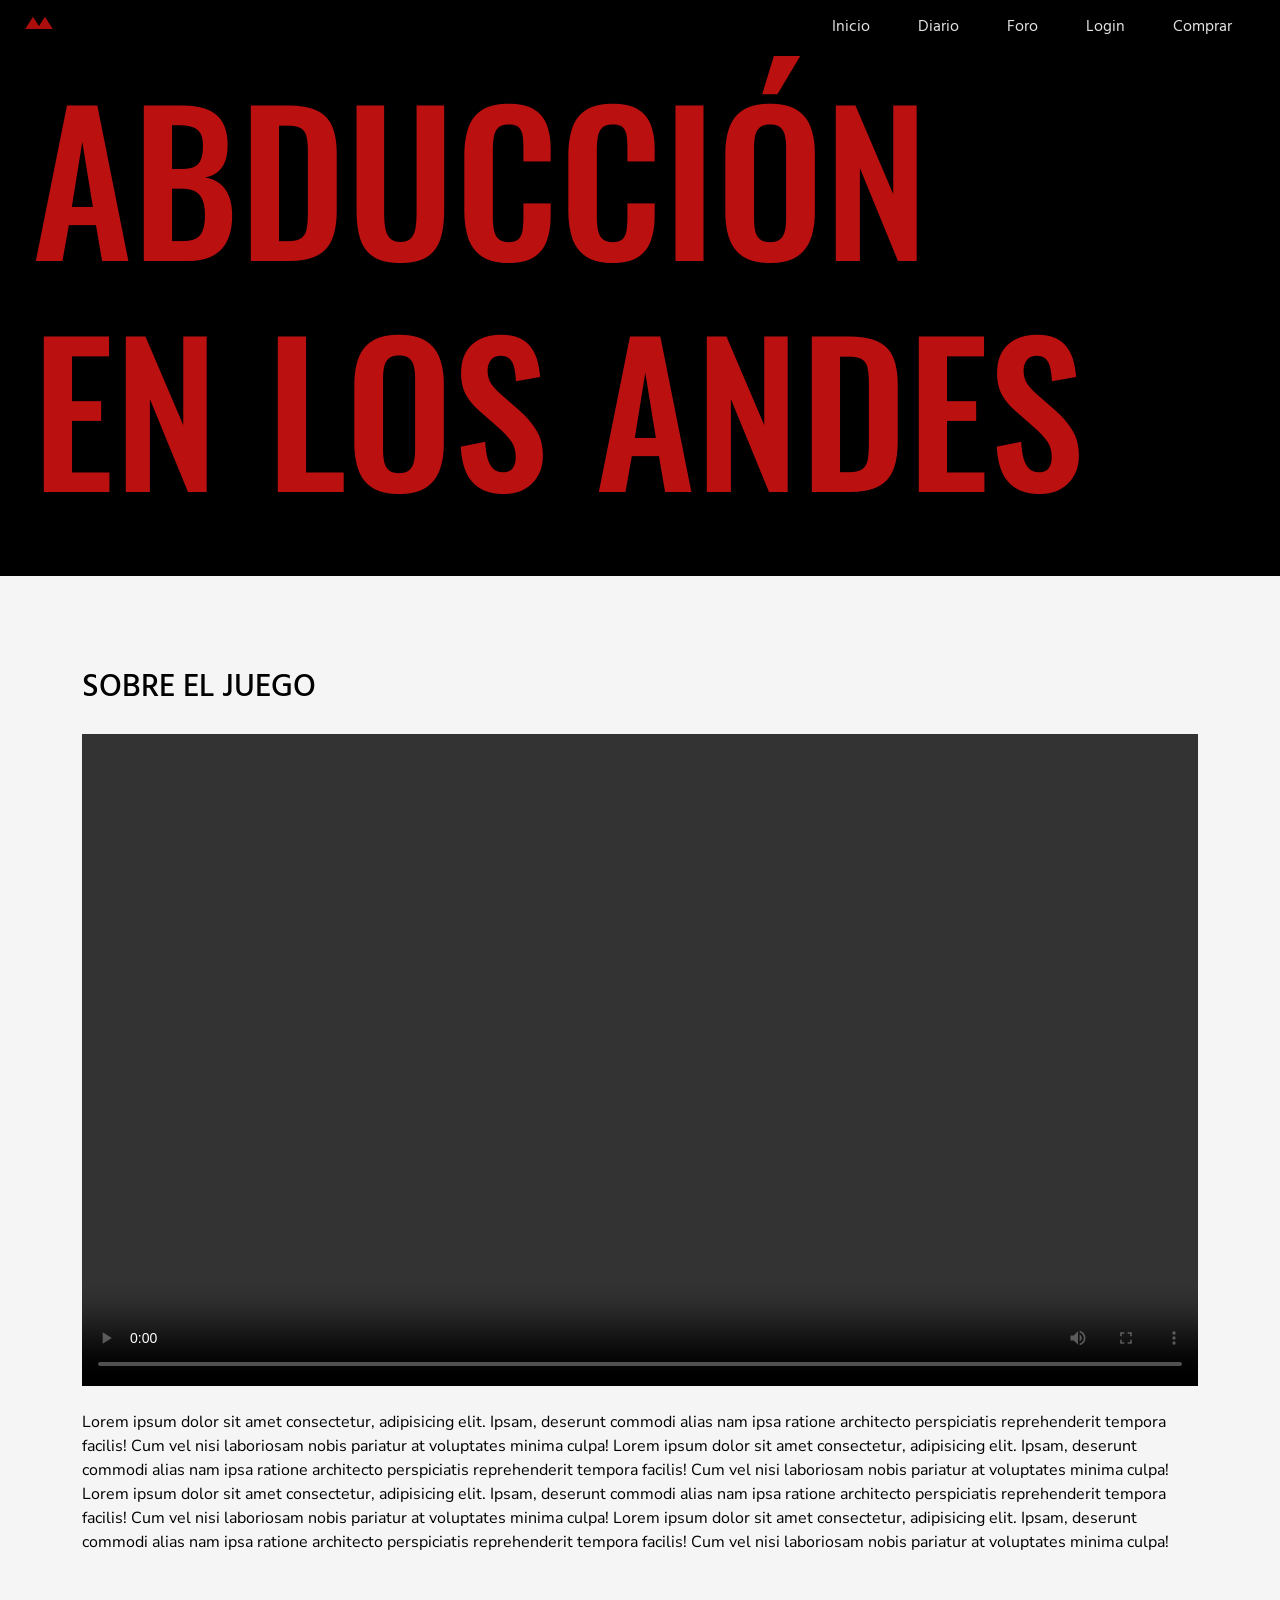
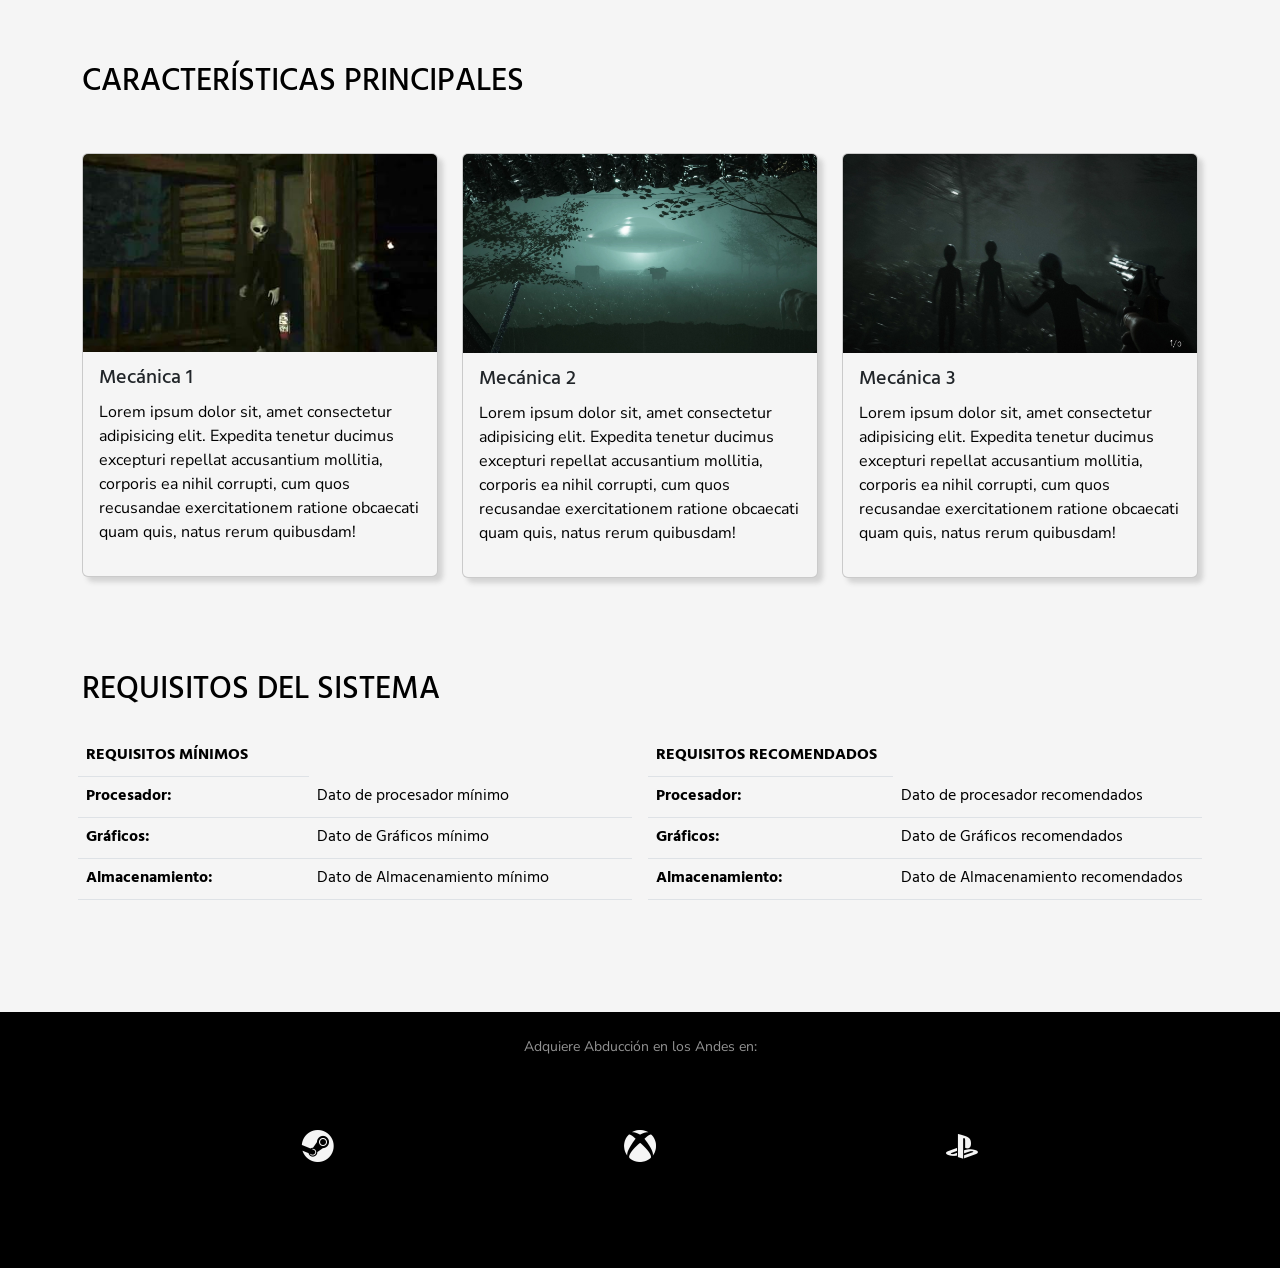
==== commit 91c55023: "todas las páginas actualizadas a v2 bootstrap, css depurado para v2" ====
--- a/index.html
+++ b/index.html
@@ -54,28 +54,33 @@
 
 <!-- HOME / HERO -->
 
-    <div class="container-fluid main-hero">
+    <div class="container-fluid MD-main-hero">
         <header class="row">
             <div class="col-12">
-                <h1 class="titulo-home">ABDUCCIÓN<br>EN LOS ANDES</h1>
+                <h1 class="MD-titulo-home">ABDUCCIÓN<br>EN LOS ANDES</h1>
             </div>
         </header>
     </div>
 
 <!-- HOME / SECCIÓN 1 / SOBRE EL JUEGO -->
 
-        <section class="container mt-5">
+        <section class="container mt-5 mb-5">
             <div class="row">
+                <div class="col-12 mb-3 mt-5">
+                    <h2>SOBRE EL JUEGO</h2>
+                </div>
                 <div class="col-12">
-                    <h2>SOBRE EL JUEGO</h2>
-                </div>
-                <div class="col-12">
-                    <div class="ratio ratio-16x9">trailer del juego
+                    <div class="ratio ratio-16x9 mb-4">trailer del juego
                         <video src="./assets/trailer.mp4" controls>Trailer del juego</video>
                     </div>
                 </div>
-                <div class="col-12 g-3">
-                    <p>Lorem ipsum dolor sit amet consectetur, adipisicing elit. Ipsam, deserunt commodi alias nam ipsa ratione architecto perspiciatis reprehenderit tempora facilis! Cum vel nisi laboriosam nobis pariatur at voluptates minima culpa!</p>
+                <div class="col-12 mb-5">
+                    <p>
+                        Lorem ipsum dolor sit amet consectetur, adipisicing elit. Ipsam, deserunt commodi alias nam ipsa ratione architecto perspiciatis reprehenderit tempora facilis! Cum vel nisi laboriosam nobis pariatur at voluptates minima culpa!                        
+                        Lorem ipsum dolor sit amet consectetur, adipisicing elit. Ipsam, deserunt commodi alias nam ipsa ratione architecto perspiciatis reprehenderit tempora facilis! Cum vel nisi laboriosam nobis pariatur at voluptates minima culpa!
+                        Lorem ipsum dolor sit amet consectetur, adipisicing elit. Ipsam, deserunt commodi alias nam ipsa ratione architecto perspiciatis reprehenderit tempora facilis! Cum vel nisi laboriosam nobis pariatur at voluptates minima culpa!
+                        Lorem ipsum dolor sit amet consectetur, adipisicing elit. Ipsam, deserunt commodi alias nam ipsa ratione architecto perspiciatis reprehenderit tempora facilis! Cum vel nisi laboriosam nobis pariatur at voluptates minima culpa!
+                    </p>
                 </div>
             </div>
         </section>
@@ -83,15 +88,15 @@
 <!-- HOME / SECCIÓN 2 / CARACTERÍSTICAS PRINCIPALES -->
 
     <section class="container mt-5">
-        <div class="row g-3">
+        <div class="row g-4">
             
-            <div class="col-12">
+            <div class="col-12 mb-3">
                 <h2>CARACTERÍSTICAS PRINCIPALES</h2>
             </div>
 
             <div class="col-12 col-md-6 col-lg-4">
-                <div class="card">
-                    <img src="imgmecanica1.jpg" alt="descripcion" class="card-img-top">
+                <div class="card MD-shadow-box">
+                    <img src="./assets/imgmecanica1.jpg" alt="descripcion" class="card-img-top">
                     <div class="card-body">
                         <h5 class="card-title">Mecánica 1</h5>
                         <p class="card-tex">Lorem ipsum dolor sit, amet consectetur adipisicing elit. Expedita tenetur ducimus excepturi repellat accusantium mollitia, corporis ea nihil corrupti, cum quos recusandae exercitationem ratione obcaecati quam quis, natus rerum quibusdam!</p>
@@ -100,20 +105,20 @@
             </div>
 
             <div class="col-12 col-md-6 col-lg-4">
-                <div class="card">
-                    <img src="imgmecanica2.jpg" alt="descripcion" class="card-img-top">
+                <div class="card MD-shadow-box">
+                    <img src="./assets/imgmecanica2.jpg" alt="descripcion" class="card-img-top">
                     <div class="card-body">
-                        <h5 class="card-title">Mecánica 1</h5>
+                        <h5 class="card-title">Mecánica 2</h5>
                         <p class="card-tex">Lorem ipsum dolor sit, amet consectetur adipisicing elit. Expedita tenetur ducimus excepturi repellat accusantium mollitia, corporis ea nihil corrupti, cum quos recusandae exercitationem ratione obcaecati quam quis, natus rerum quibusdam!</p>
                     </div>
                 </div>
             </div>
 
-            <div class="col-12 col-md-6 col-lg-4">
-                <div class="card">
-                    <img src="imgmecanica3.jpg" alt="descripcion" class="card-img-top">
+            <div class="col-12 col-md-6 col-lg-4 mb-5">
+                <div class="card MD-shadow-box">
+                    <img src="./assets/imgmecanica3.jpg" alt="descripcion" class="card-img-top">
                     <div class="card-body">
-                        <h5 class="card-title">Mecánica 1</h5>
+                        <h5 class="card-title">Mecánica 3</h5>
                         <p class="card-tex">Lorem ipsum dolor sit, amet consectetur adipisicing elit. Expedita tenetur ducimus excepturi repellat accusantium mollitia, corporis ea nihil corrupti, cum quos recusandae exercitationem ratione obcaecati quam quis, natus rerum quibusdam!</p>
                     </div>
                 </div>
@@ -124,13 +129,13 @@
 
 <!-- HOME / SECCIÓN 3 / REQUISITOS DEL SISTEMA -->
 
-    <section class="container mt-5 mb-5">
+    <section class="container mt-5">
         <div class="row">
             <div class="col-12">
                 <h2>REQUISITOS DEL SISTEMA</h2>
             </div>
             
-            <div class="col-12 col-md-6 col-lg-6 g-3">
+            <div class="col-12 col-md-6 col-lg-6 g-3 mb-5">
                 <div class="table-responsive">
                     <table class="MD-table-requisitos table">
                         <tr>
@@ -152,7 +157,7 @@
                 </div>
             </div>
 
-            <div class="col-12 col-md-6 col-lg-6 g-3">
+            <div class="col-12 col-md-6 col-lg-6 g-3 mb-5">
                 <div class="table-responsive">
                     <table class="MD-table-requisitos table">
                         <tr>
@@ -179,7 +184,7 @@
 
 <!-- HOME / FOOTER -->
 
-    <footer class="container-fluid">
+    <footer class="container-fluid mt-5">
         <div class="row">
             <div class="col-12 d-flex justify-content-center">
                 <p class="mt-4 mb-5 MD-footer-texto1">Adquiere Abducción en los Andes en:</p>
--- a/styles/styles.css
+++ b/styles/styles.css
@@ -17,9 +17,10 @@
 font-family: "Oswald", sans-serif;
 }
 
-.titulo-home{
-    font-size: 12rem;
-    padding-bottom: 2rem;
+/* titulohome----------------- */
+
+.MD-titulo-home{
+    font-size: 1.5rem;
 }
 
 h2{
@@ -67,16 +68,27 @@
     font-size: 2.25rem;
 }
 
-.main-hero{
+.MD-login-socialmedia{
+    color: gray;
+    font-size: 1.5rem;
+}
+
+.MD-login-socialmedia:hover{
+    color:black;
+}
+
+/* main hero-------------------- */
+.MD-main-hero{
     background-color: black;
-    background-size: cover;
+    background-size:cover;
     background-position: center;
-    background-repeat:no-repeat;
-    text-align:left;
-    block-size: 36rem;
+    background-repeat: no-repeat;
+    text-align: left;
+    block-size: 10rem;
     padding-left: 2rem;
+    padding-bottom: 1rem;
     display:flex;
-    align-items: last baseline;
+    align-items: last baseline
 }
 
 .secondary-hero{
@@ -85,8 +97,9 @@
     background-position: center;
     background-repeat: no-repeat;
     text-align: left;
-    block-size: 8rem;
+    block-size: 9rem;
     padding-left: 2rem;
+    padding-bottom: 1rem;
     display:flex;
     align-items: last baseline
 }
@@ -102,129 +115,76 @@
     font-size: 14px;
 }
 
-#icon-steam{
-    width: 32px;
-    height: 32px;
-    color: #B5A8AA;
-    filter: invert(70%);
-}
-
-#icon-xbox{
-    width: 32px;
-    height: 32px;
-    color: #B5A8AA;
-    filter: invert(70%);
-}
-
-#icon-epic{
-    width: 32px;
-    height: 32px;
-    color: #B5A8AA;
-    filter: invert(70%);
-}
-
-#icon-twitter{
-    height: 32px;
-    color: #B5A8AA;
-    filter: invert(30%);    
-}
-
-#icon-google{
-    height: 32px;
-    color: #B5A8AA;
-    filter: invert(30%);
-}
-
-#icon-facebook{
-    height: 44px;
-    color: #B5A8AA;
-    filter: invert(30%);
-}
-
-#icon-comment{
-    height: 32px;
-    color: #B5A8AA;
-    filter: invert(30%);
-}
-
-.nav-numeros{
-    display: flex;
-    flex-direction: row;
-    margin-left: 2rem;
-    align-items: baseline;
-}
-
-.nav-numeros-li{
-    width: 5px;
-    height: 25px;
-    padding-left: 0.5rem;
-    padding-right: 0.5rem;
-    border: #1C0804 solid;
-    border-radius: 50px;
-}
-
-.contenedor-cards{
-       border: #1C0804 solid;
-       border-radius: 30px;
-       padding: 1rem;
-}
-
-.contenedor-cards-card{
-    border: #573731 solid;
-    border-width: 1px;
-    border-radius: 10px;
-    padding: 1rem;
-    margin: 0.5rem;
-    display: flex;
-    flex-direction: column;
-    row-gap: .5rem;
-}
-
-.like-comment-share{
-    width: 150px;
-    display: flex;
-    flex-direction: row;
-    justify-content: space-between;
-
-}
-
-.like-status{
-    width: 40px;
-    display: flex;
-    flex-direction: row;
-    justify-content: space-evenly;
-}
-
-.comment-status{
-    width: 40px;
-    display: flex;
-    flex-direction: row;
-    justify-content: space-evenly;
-}
-
-.share-status{
-    width: 40px;
-    display: flex;
-    flex-direction: row;
-    justify-content: space-evenly;
-}
-
-.main-foro{
-    display: grid;
-    grid-template-columns: repeat(3, 1fr);
-    grid-template-areas: 
-    "foro-discusiones foro-discusiones foro-sidebar";
-}
-
-.foro-discusiones{
-    grid-area: foro-discusiones;
-}
-
-.foro-sidebar{
-    grid-area: foro-sidebar;
-}
-
 /* Fondo de tabla personalizado--PROFES, ESTO LO GOOGLEE PERO LO APLIQUÉ SIN ENTENDER QUÉ SIGNIFICA ESA PROPIEDAD, Pero funciona. */
 .MD-table-requisitos{
     --bs-table-bg:whitesmoke;
-}+}
+
+.MD-shadow-box-2{
+    box-shadow: 0px 0px 5px lightgray inset;
+    border: gray;
+}
+
+.MD-shadow-box{
+    background-color: whitesmoke;
+    box-shadow: 5px 5px 5px lightgray;
+}
+
+.MD-form-box{
+    min-height: 80vh;
+    background-color: whitesmoke;
+    box-shadow: 5px 5px 5px lightgray;
+}
+
+.MD-btn-primary{
+    background-color:black ;
+    border-color: black;
+}
+
+.MD-btn-primary:hover{
+    background-color:rgb(187, 16, 16);
+    border-color: rgb(187, 16, 16);
+}
+
+.MD-btn-link{
+    text-decoration-color:black;
+    color: black;
+}
+
+.MD-btn-link:hover{
+    text-decoration-color:rgb(187, 16, 16);
+    color:rgb(187, 16, 16);
+}
+
+.MD-nav-link{
+    color: gray;
+}
+
+/* MEDIA QUERIES---------------------------------------------------------- */
+
+@media(min-width:650px){
+    .MD-titulo-home{
+    font-size: 8rem;
+    padding-bottom: 2rem;
+}
+
+    .MD-main-hero{
+    background-color: black;
+    background-size: cover;
+    background-position: center;
+    background-repeat:no-repeat;
+    text-align:left;
+    block-size: 36rem;
+    padding-left: 2rem;
+    display:flex;
+    align-items: last baseline;
+}
+
+}
+@media(min-width:1100px){
+    .MD-titulo-home{
+    font-size: 12rem;
+    padding-bottom: 2rem;
+}
+
+}
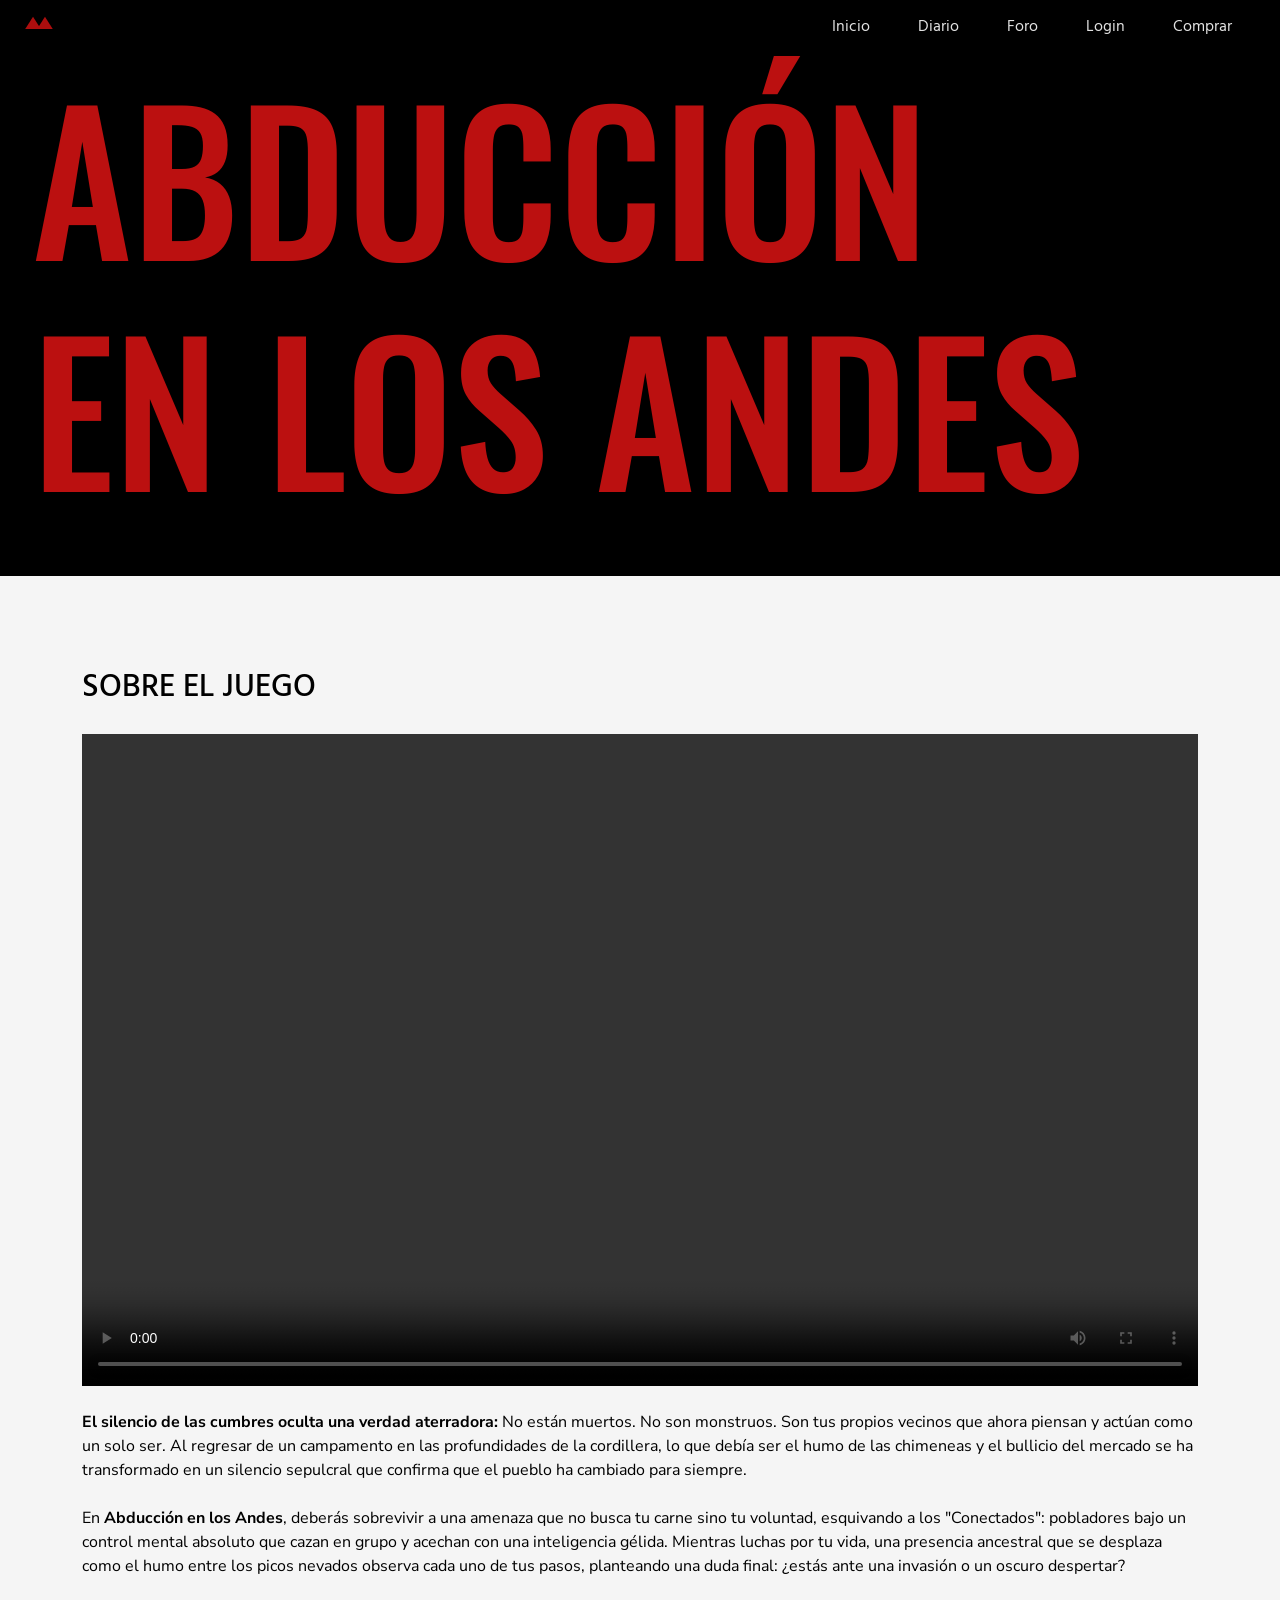
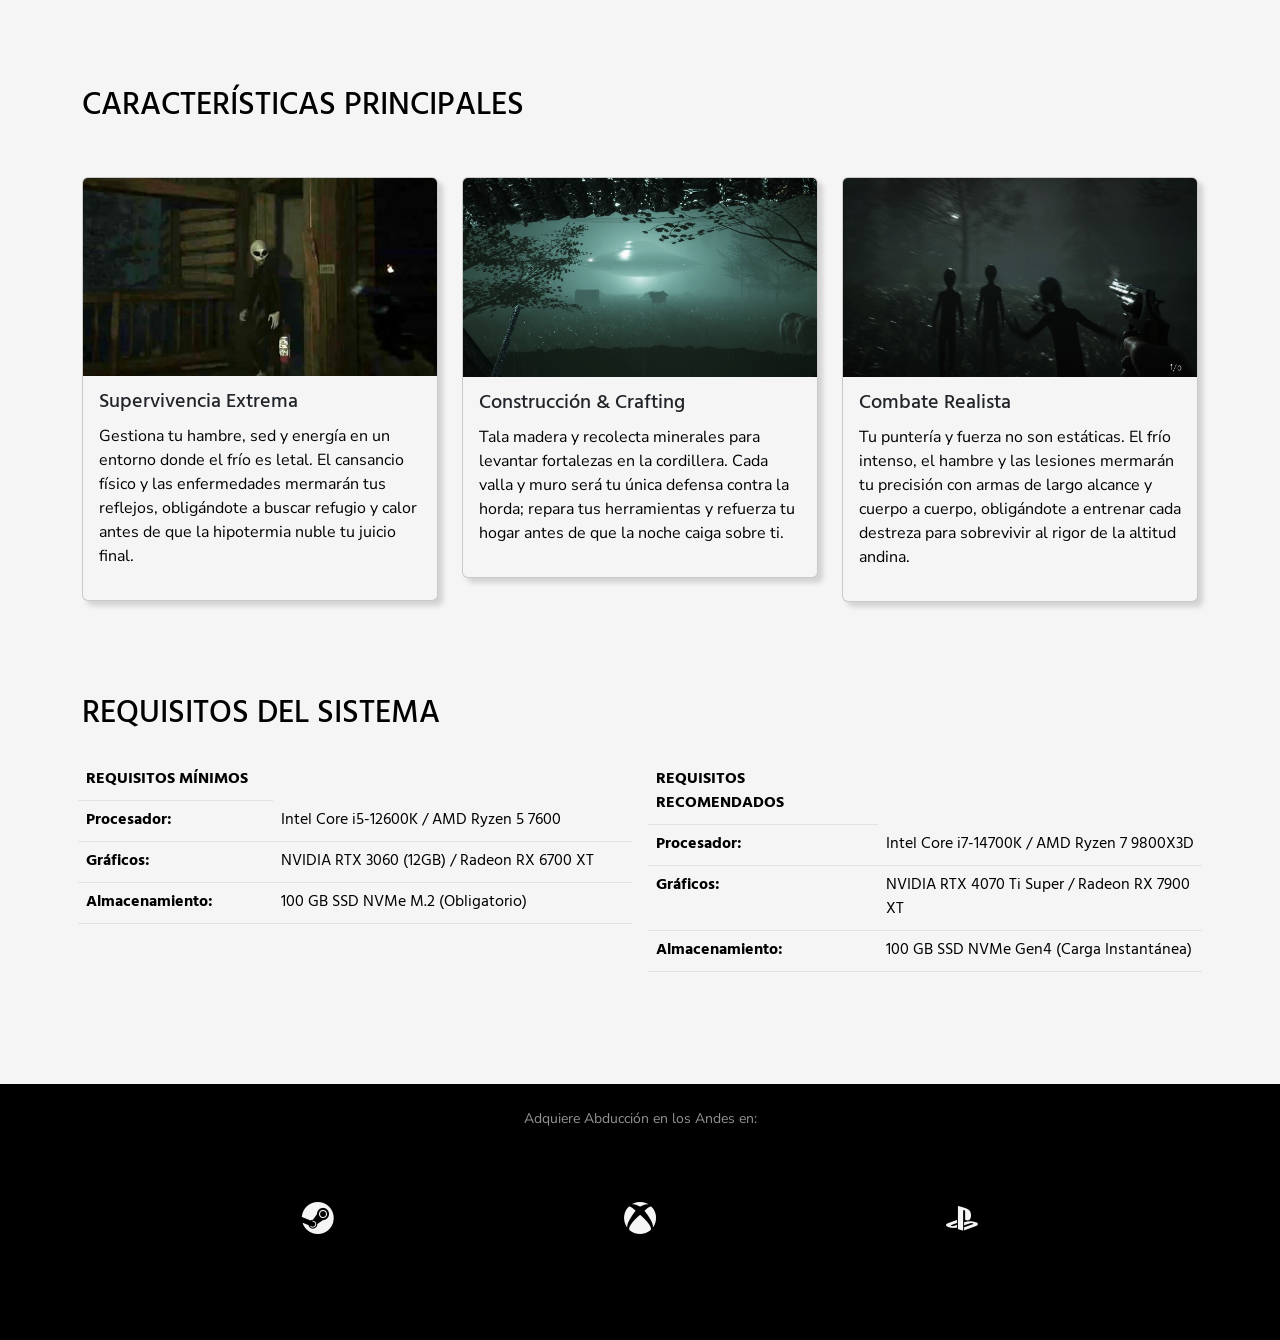
==== commit 25038065: "textos terminados,video añadido sass iniciado" ====
--- a/index.html
+++ b/index.html
@@ -71,15 +71,14 @@
                 </div>
                 <div class="col-12">
                     <div class="ratio ratio-16x9 mb-4">trailer del juego
-                        <video src="./assets/trailer.mp4" controls>Trailer del juego</video>
+                        <video src="./assets/AbducciónenlosAndes_Teaser.mp4" controls>Trailer del juego</video>
                     </div>
                 </div>
                 <div class="col-12 mb-5">
                     <p>
-                        Lorem ipsum dolor sit amet consectetur, adipisicing elit. Ipsam, deserunt commodi alias nam ipsa ratione architecto perspiciatis reprehenderit tempora facilis! Cum vel nisi laboriosam nobis pariatur at voluptates minima culpa!                        
-                        Lorem ipsum dolor sit amet consectetur, adipisicing elit. Ipsam, deserunt commodi alias nam ipsa ratione architecto perspiciatis reprehenderit tempora facilis! Cum vel nisi laboriosam nobis pariatur at voluptates minima culpa!
-                        Lorem ipsum dolor sit amet consectetur, adipisicing elit. Ipsam, deserunt commodi alias nam ipsa ratione architecto perspiciatis reprehenderit tempora facilis! Cum vel nisi laboriosam nobis pariatur at voluptates minima culpa!
-                        Lorem ipsum dolor sit amet consectetur, adipisicing elit. Ipsam, deserunt commodi alias nam ipsa ratione architecto perspiciatis reprehenderit tempora facilis! Cum vel nisi laboriosam nobis pariatur at voluptates minima culpa!
+                        <b>El silencio de las cumbres oculta una verdad aterradora:</b> No están muertos. No son monstruos. Son tus propios vecinos que ahora piensan y actúan como un solo ser. Al regresar de un campamento en las profundidades de la cordillera, lo que debía ser el humo de las chimeneas y el bullicio del mercado se ha transformado en un silencio sepulcral que confirma que el pueblo ha cambiado para siempre.
+                        
+                        <br><br>En <b>Abducción en los Andes</b>, deberás sobrevivir a una amenaza que no busca tu carne sino tu voluntad, esquivando a los "Conectados": pobladores bajo un control mental absoluto que cazan en grupo y acechan con una inteligencia gélida. Mientras luchas por tu vida, una presencia ancestral que se desplaza como el humo entre los picos nevados observa cada uno de tus pasos, planteando una duda final: ¿estás ante una invasión o un oscuro despertar?
                     </p>
                 </div>
             </div>
@@ -98,8 +97,8 @@
                 <div class="card MD-shadow-box">
                     <img src="./assets/imgmecanica1.jpg" alt="descripcion" class="card-img-top">
                     <div class="card-body">
-                        <h5 class="card-title">Mecánica 1</h5>
-                        <p class="card-tex">Lorem ipsum dolor sit, amet consectetur adipisicing elit. Expedita tenetur ducimus excepturi repellat accusantium mollitia, corporis ea nihil corrupti, cum quos recusandae exercitationem ratione obcaecati quam quis, natus rerum quibusdam!</p>
+                        <h5 class="card-title">Supervivencia Extrema</h5>
+                        <p class="card-tex">Gestiona tu hambre, sed y energía en un entorno donde el frío es letal. El cansancio físico y las enfermedades mermarán tus reflejos, obligándote a buscar refugio y calor antes de que la hipotermia nuble tu juicio final.</p>
                     </div>
                 </div>
             </div>
@@ -108,8 +107,8 @@
                 <div class="card MD-shadow-box">
                     <img src="./assets/imgmecanica2.jpg" alt="descripcion" class="card-img-top">
                     <div class="card-body">
-                        <h5 class="card-title">Mecánica 2</h5>
-                        <p class="card-tex">Lorem ipsum dolor sit, amet consectetur adipisicing elit. Expedita tenetur ducimus excepturi repellat accusantium mollitia, corporis ea nihil corrupti, cum quos recusandae exercitationem ratione obcaecati quam quis, natus rerum quibusdam!</p>
+                        <h5 class="card-title">Construcción & Crafting</h5>
+                        <p class="card-tex">Tala madera y recolecta minerales para levantar fortalezas en la cordillera. Cada valla y muro será tu única defensa contra la horda; repara tus herramientas y refuerza tu hogar antes de que la noche caiga sobre ti.</p>
                     </div>
                 </div>
             </div>
@@ -118,8 +117,8 @@
                 <div class="card MD-shadow-box">
                     <img src="./assets/imgmecanica3.jpg" alt="descripcion" class="card-img-top">
                     <div class="card-body">
-                        <h5 class="card-title">Mecánica 3</h5>
-                        <p class="card-tex">Lorem ipsum dolor sit, amet consectetur adipisicing elit. Expedita tenetur ducimus excepturi repellat accusantium mollitia, corporis ea nihil corrupti, cum quos recusandae exercitationem ratione obcaecati quam quis, natus rerum quibusdam!</p>
+                        <h5 class="card-title">Combate Realista</h5>
+                        <p class="card-tex">Tu puntería y fuerza no son estáticas. El frío intenso, el hambre y las lesiones mermarán tu precisión con armas de largo alcance y cuerpo a cuerpo, obligándote a entrenar cada destreza para sobrevivir al rigor de la altitud andina.</p>
                     </div>
                 </div>
             </div>
@@ -143,15 +142,15 @@
                         </tr>
                         <tr>
                             <th>Procesador:</th>
-                            <td>Dato de procesador mínimo</td>
+                            <td>Intel Core i5-12600K / AMD Ryzen 5 7600</td>
                         </tr>
                         <tr>
                             <th>Gráficos:</th>
-                            <td>Dato de Gráficos mínimo</td>
+                            <td>NVIDIA RTX 3060 (12GB) / Radeon RX 6700 XT</td>
                         </tr>
                         <tr>
                             <th>Almacenamiento:</th>
-                            <td>Dato de Almacenamiento mínimo</td>
+                            <td>100 GB SSD NVMe M.2 (Obligatorio)</td>
                         </tr>
                     </table>
                 </div>
@@ -165,15 +164,15 @@
                         </tr>
                         <tr>
                             <th>Procesador:</th>
-                            <td>Dato de procesador recomendados</td>
+                            <td>Intel Core i7-14700K / AMD Ryzen 7 9800X3D</td>
                         </tr>
                         <tr>
                             <th>Gráficos:</th>
-                            <td>Dato de Gráficos recomendados</td>
+                            <td>NVIDIA RTX 4070 Ti Super / Radeon RX 7900 XT</td>
                         </tr>
                         <tr>
                             <th>Almacenamiento:</th>
-                            <td>Dato de Almacenamiento recomendados</td>
+                            <td>100 GB SSD NVMe Gen4 (Carga Instantánea)</td>
                         </tr>
                     </table>
                 </div>
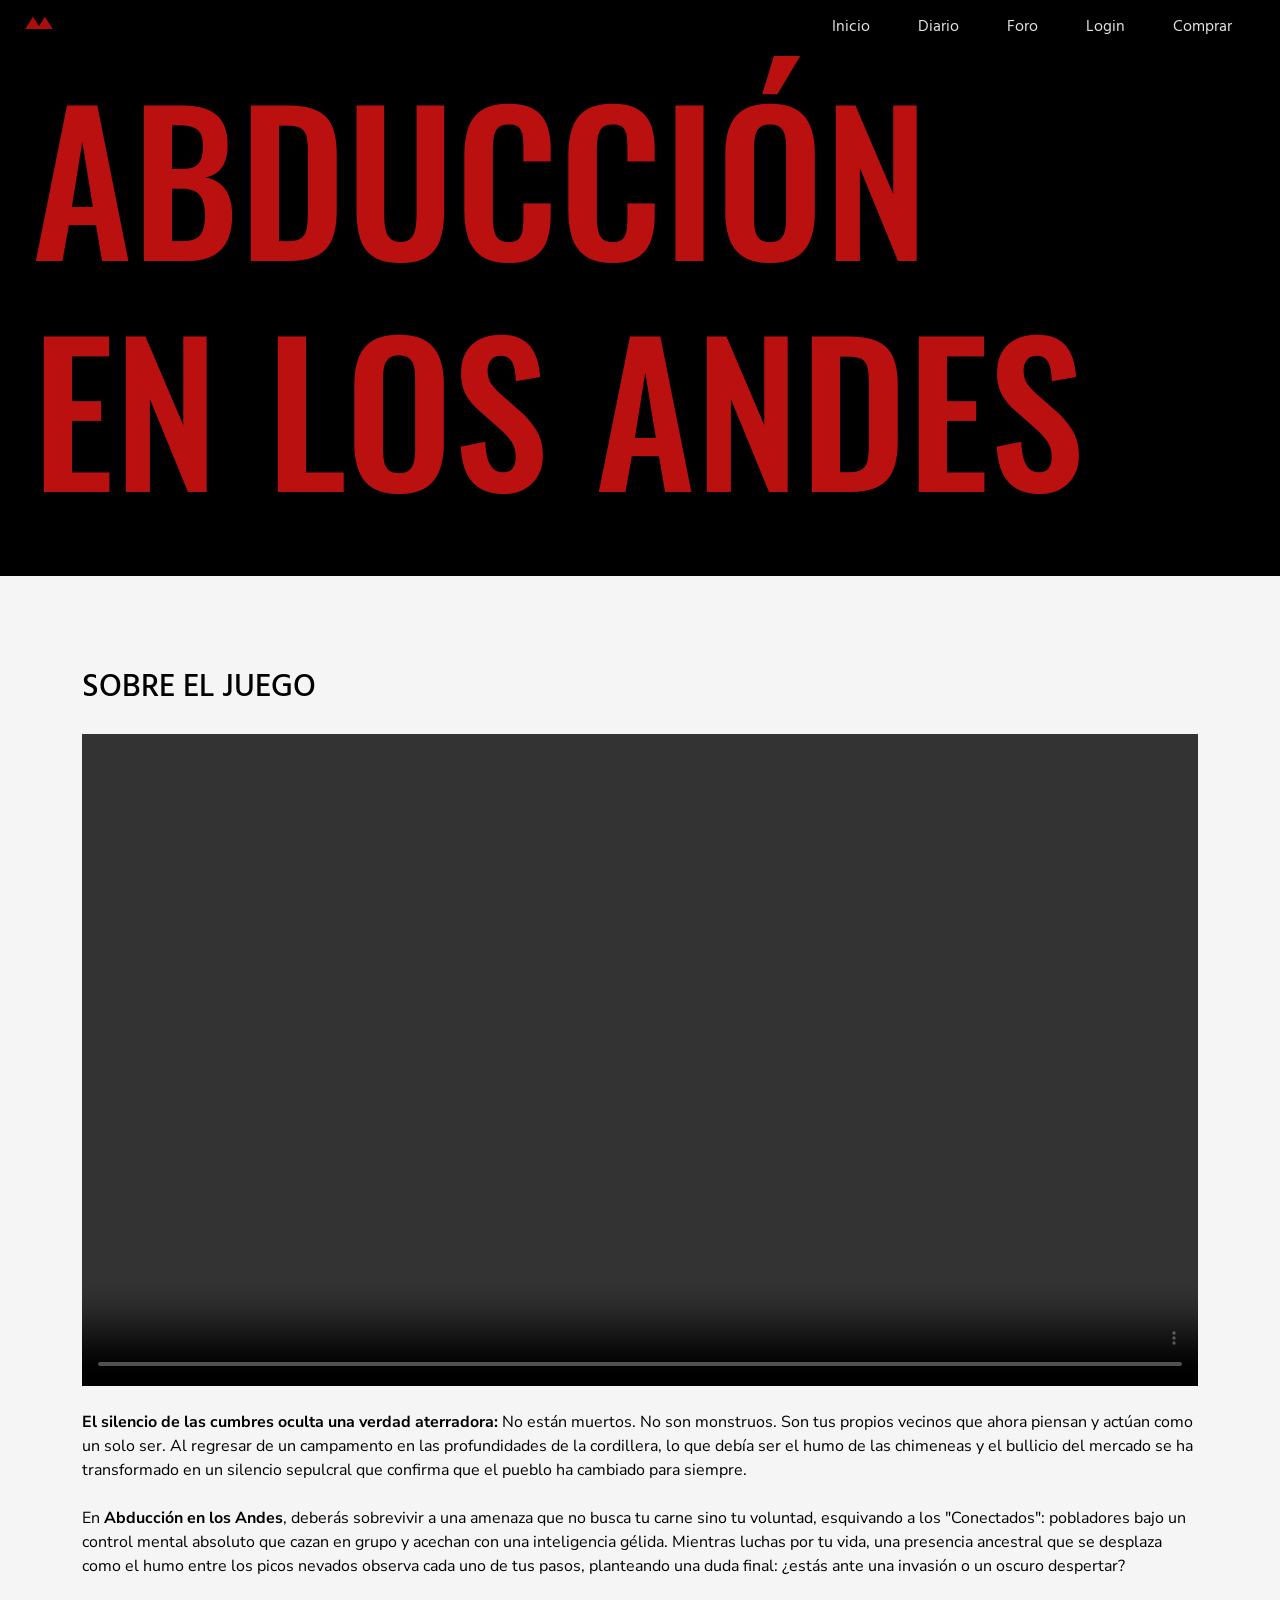
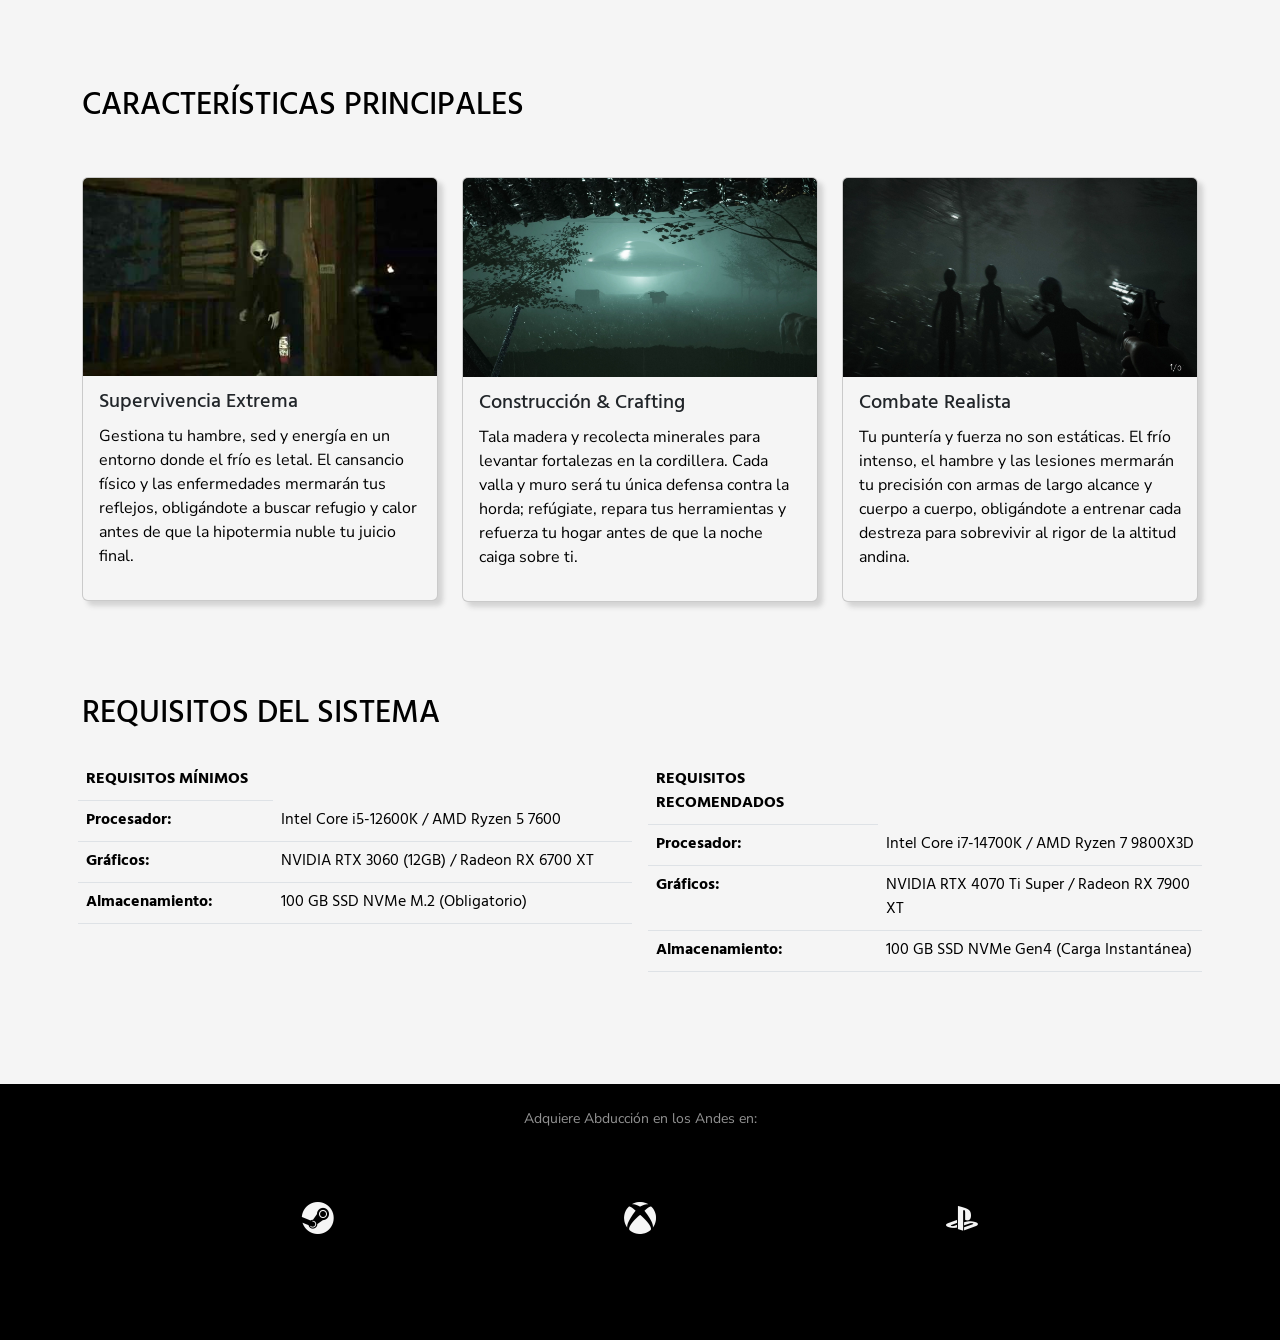
==== commit ead5f040: "v4 Port de estilos de CSS a SCSS completo" ====
--- a/index.html
+++ b/index.html
@@ -6,7 +6,7 @@
     <title>Abducción en los Andes</title>
     <link href="https://cdn.jsdelivr.net/npm/bootstrap@5.3.8/dist/css/bootstrap.min.css" rel="stylesheet" integrity="sha384-sRIl4kxILFvY47J16cr9ZwB07vP4J8+LH7qKQnuqkuIAvNWLzeN8tE5YBujZqJLB" crossorigin="anonymous">
     <link rel="stylesheet" href="https://cdn.jsdelivr.net/npm/bootstrap-icons@1.13.1/font/bootstrap-icons.min.css">
-    <link rel="stylesheet" href="./styles/styles.css">
+    <link rel="stylesheet" href="./css/main.css">
 </head>
 
 <body>
@@ -77,7 +77,6 @@
                 <div class="col-12 mb-5">
                     <p>
                         <b>El silencio de las cumbres oculta una verdad aterradora:</b> No están muertos. No son monstruos. Son tus propios vecinos que ahora piensan y actúan como un solo ser. Al regresar de un campamento en las profundidades de la cordillera, lo que debía ser el humo de las chimeneas y el bullicio del mercado se ha transformado en un silencio sepulcral que confirma que el pueblo ha cambiado para siempre.
-                        
                         <br><br>En <b>Abducción en los Andes</b>, deberás sobrevivir a una amenaza que no busca tu carne sino tu voluntad, esquivando a los "Conectados": pobladores bajo un control mental absoluto que cazan en grupo y acechan con una inteligencia gélida. Mientras luchas por tu vida, una presencia ancestral que se desplaza como el humo entre los picos nevados observa cada uno de tus pasos, planteando una duda final: ¿estás ante una invasión o un oscuro despertar?
                     </p>
                 </div>
@@ -97,7 +96,7 @@
                 <div class="card MD-shadow-box">
                     <img src="./assets/imgmecanica1.jpg" alt="descripcion" class="card-img-top">
                     <div class="card-body">
-                        <h5 class="card-title">Supervivencia Extrema</h5>
+                        <h3 class="h5 card-title">Supervivencia Extrema</h3>
                         <p class="card-tex">Gestiona tu hambre, sed y energía en un entorno donde el frío es letal. El cansancio físico y las enfermedades mermarán tus reflejos, obligándote a buscar refugio y calor antes de que la hipotermia nuble tu juicio final.</p>
                     </div>
                 </div>
@@ -107,8 +106,8 @@
                 <div class="card MD-shadow-box">
                     <img src="./assets/imgmecanica2.jpg" alt="descripcion" class="card-img-top">
                     <div class="card-body">
-                        <h5 class="card-title">Construcción & Crafting</h5>
-                        <p class="card-tex">Tala madera y recolecta minerales para levantar fortalezas en la cordillera. Cada valla y muro será tu única defensa contra la horda; repara tus herramientas y refuerza tu hogar antes de que la noche caiga sobre ti.</p>
+                        <h3 class="h5 card-title">Construcción & Crafting</h3>
+                        <p class="card-tex">Tala madera y recolecta minerales para levantar fortalezas en la cordillera. Cada valla y muro será tu única defensa contra la horda; refúgiate, repara tus herramientas y refuerza tu hogar antes de que la noche caiga sobre ti.</p>
                     </div>
                 </div>
             </div>
@@ -117,7 +116,7 @@
                 <div class="card MD-shadow-box">
                     <img src="./assets/imgmecanica3.jpg" alt="descripcion" class="card-img-top">
                     <div class="card-body">
-                        <h5 class="card-title">Combate Realista</h5>
+                        <h3 class="h5 card-title">Combate Realista</h3>
                         <p class="card-tex">Tu puntería y fuerza no son estáticas. El frío intenso, el hambre y las lesiones mermarán tu precisión con armas de largo alcance y cuerpo a cuerpo, obligándote a entrenar cada destreza para sobrevivir al rigor de la altitud andina.</p>
                     </div>
                 </div>
--- a/css/main.css
+++ b/css/main.css
@@ -0,0 +1,153 @@
+@import url("https://fonts.googleapis.com/css2?family=Hind+Guntur:wght@300;400;500;600;700&family=Nunito+Sans:ital,opsz,wght@0,6..12,200..1000;1,6..12,200..1000&family=Oswald:wght@200..700&display=swap");
+.MD-main-hero {
+  background-color: black;
+  background-size: cover;
+  background-position: center;
+  display: flex;
+  align-items: last baseline;
+  padding-left: 2rem;
+  padding-bottom: 1rem;
+  block-size: 10rem;
+}
+@media (min-width: 650px) {
+  .MD-main-hero {
+    block-size: 36rem;
+  }
+}
+
+.secondary-hero {
+  background-color: black;
+  background-size: cover;
+  background-position: center;
+  display: flex;
+  align-items: last baseline;
+  padding-left: 2rem;
+  padding-bottom: 1rem;
+  block-size: 9rem;
+}
+
+nav {
+  background-color: black;
+  opacity: 0.92;
+}
+
+footer {
+  background-color: black;
+  block-size: 16rem;
+}
+footer p {
+  color: rgb(146, 146, 146);
+  font-size: 14px;
+}
+
+.MD-navbar-button, .MD-footer-button {
+  color: whitesmoke;
+  transition: 0.3s;
+}
+.MD-navbar-button:hover, .MD-footer-button:hover {
+  color: rgb(187, 16, 16);
+  font-size: 1.1em;
+}
+.MD-navbar-button.MD-footer-button, .MD-footer-button.MD-footer-button {
+  font-size: 2rem;
+}
+.MD-navbar-button.MD-footer-button:hover, .MD-footer-button.MD-footer-button:hover {
+  font-size: 2.3rem;
+}
+
+.MD-login-socialmedia {
+  font-size: 1.5rem;
+  color: grey;
+}
+.MD-login-socialmedia:hover {
+  color: black;
+}
+
+.MD-btn-primary {
+  background-color: black;
+  border: 1px solid black;
+}
+.MD-btn-primary:hover {
+  background-color: rgb(187, 16, 16);
+  border-color: rgb(187, 16, 16);
+}
+
+.MD-shadow-box {
+  background-color: whitesmoke;
+  box-shadow: 5px 5px 5px lightgrey;
+}
+
+.MD-form-box {
+  min-height: 80vh;
+  background-color: whitesmoke;
+  box-shadow: 5px 5px 5px lightgrey;
+}
+
+.MD-table-requisitos {
+  --bs-table-bg: whitesmoke;
+}
+
+.MD-btn-link {
+  color: black;
+  text-decoration-color: black;
+}
+.MD-btn-link:hover {
+  color: rgb(187, 16, 16);
+  text-decoration: rgb(187, 16, 16);
+}
+
+.MD-nav-link {
+  color: grey;
+}
+.MD-nav-link:hover {
+  color: rgb(187, 16, 16);
+}
+
+h1 {
+  color: rgb(187, 16, 16);
+  text-transform: uppercase;
+  font-family: "Oswald", sans-serif;
+}
+
+h2, h3 {
+  color: black;
+  font-family: "Hind Guntur", sans-serif;
+}
+
+p {
+  color: black;
+  font-family: "Nunito Sans", sans-serif;
+}
+
+.MD-titulo-home {
+  font-size: 1.5rem;
+}
+@media (min-width: 650px) {
+  .MD-titulo-home {
+    font-size: 8rem;
+    padding-bottom: 2rem;
+  }
+}
+@media (min-width: 1100px) {
+  .MD-titulo-home {
+    font-size: 12rem;
+  }
+}
+
+.MD-footer-texto1 {
+  font-size: 14px;
+  color: rgb(146, 146, 146);
+}
+
+* {
+  margin: 0;
+  padding: 0;
+  box-sizing: border-box;
+}
+
+body {
+  background-color: whitesmoke;
+  font-family: "Hind Guntur", sans-serif;
+}
+
+/*# sourceMappingURL=main.css.map */
